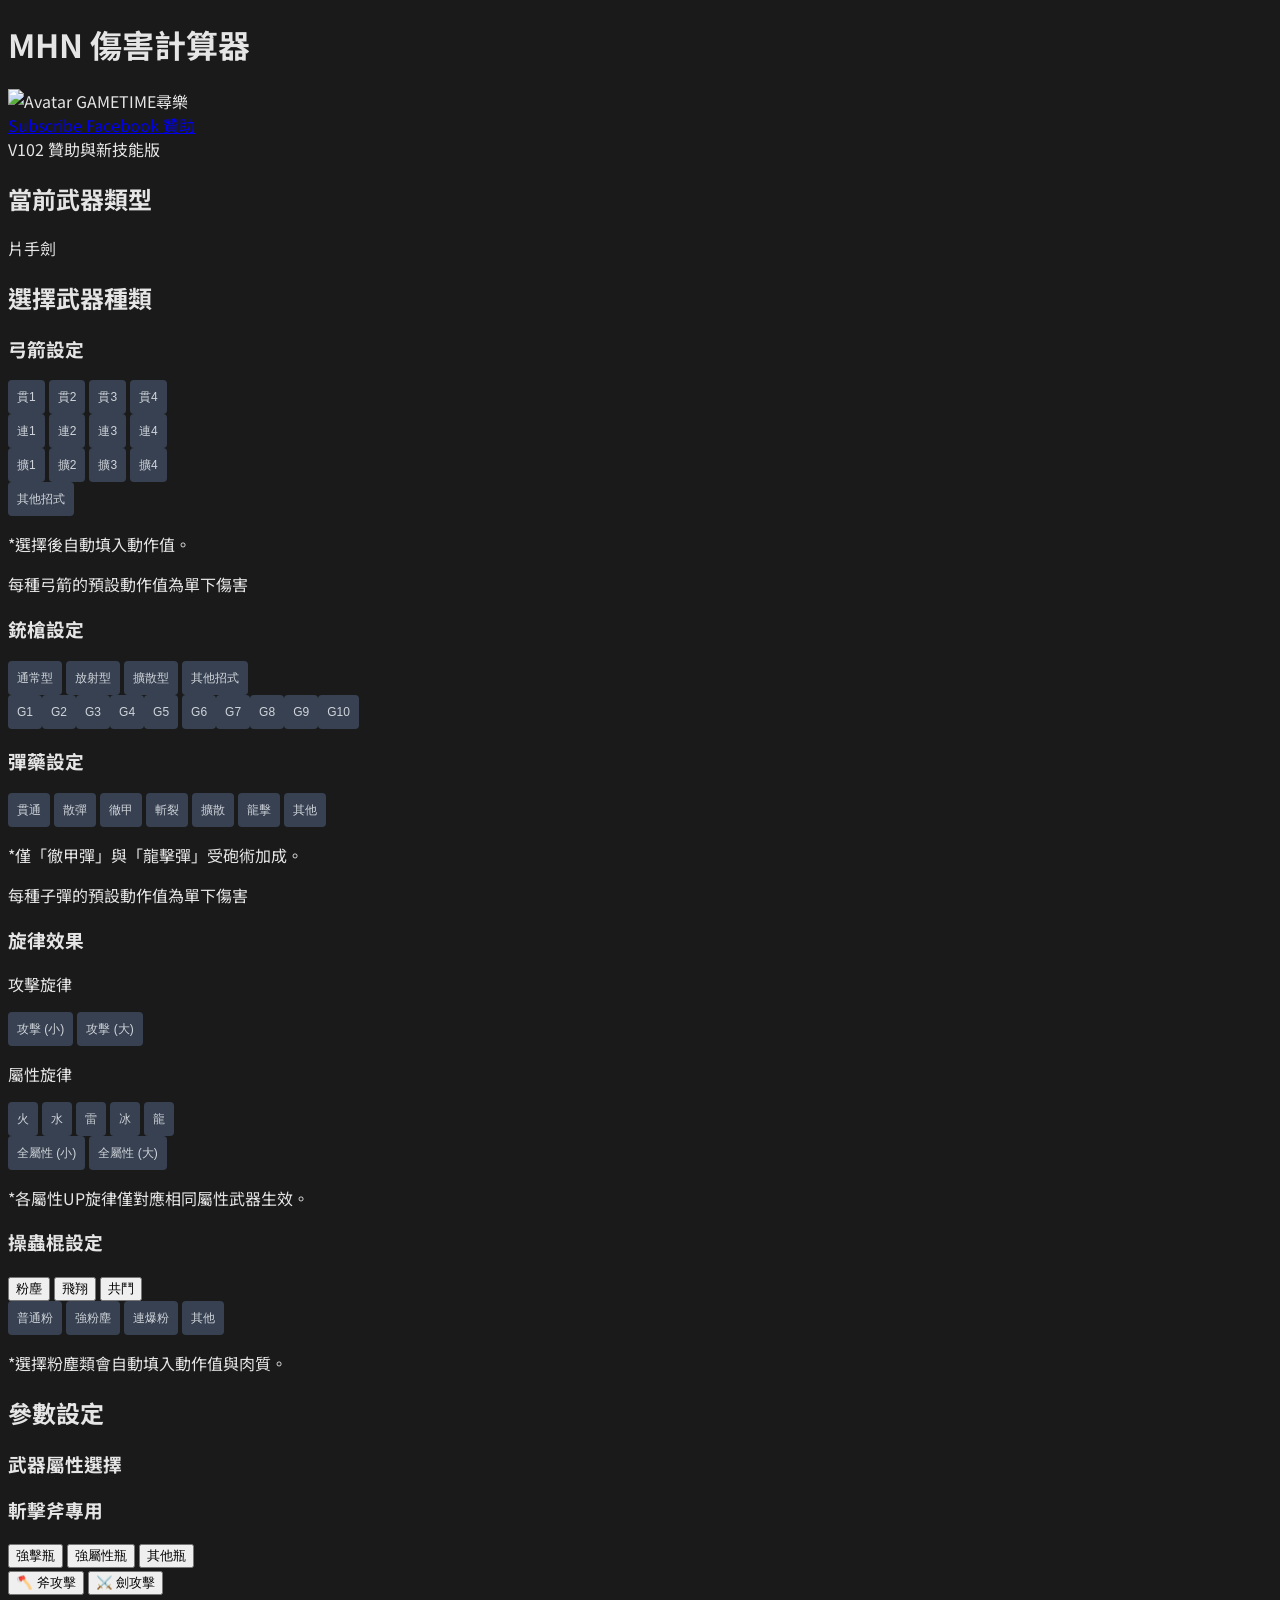
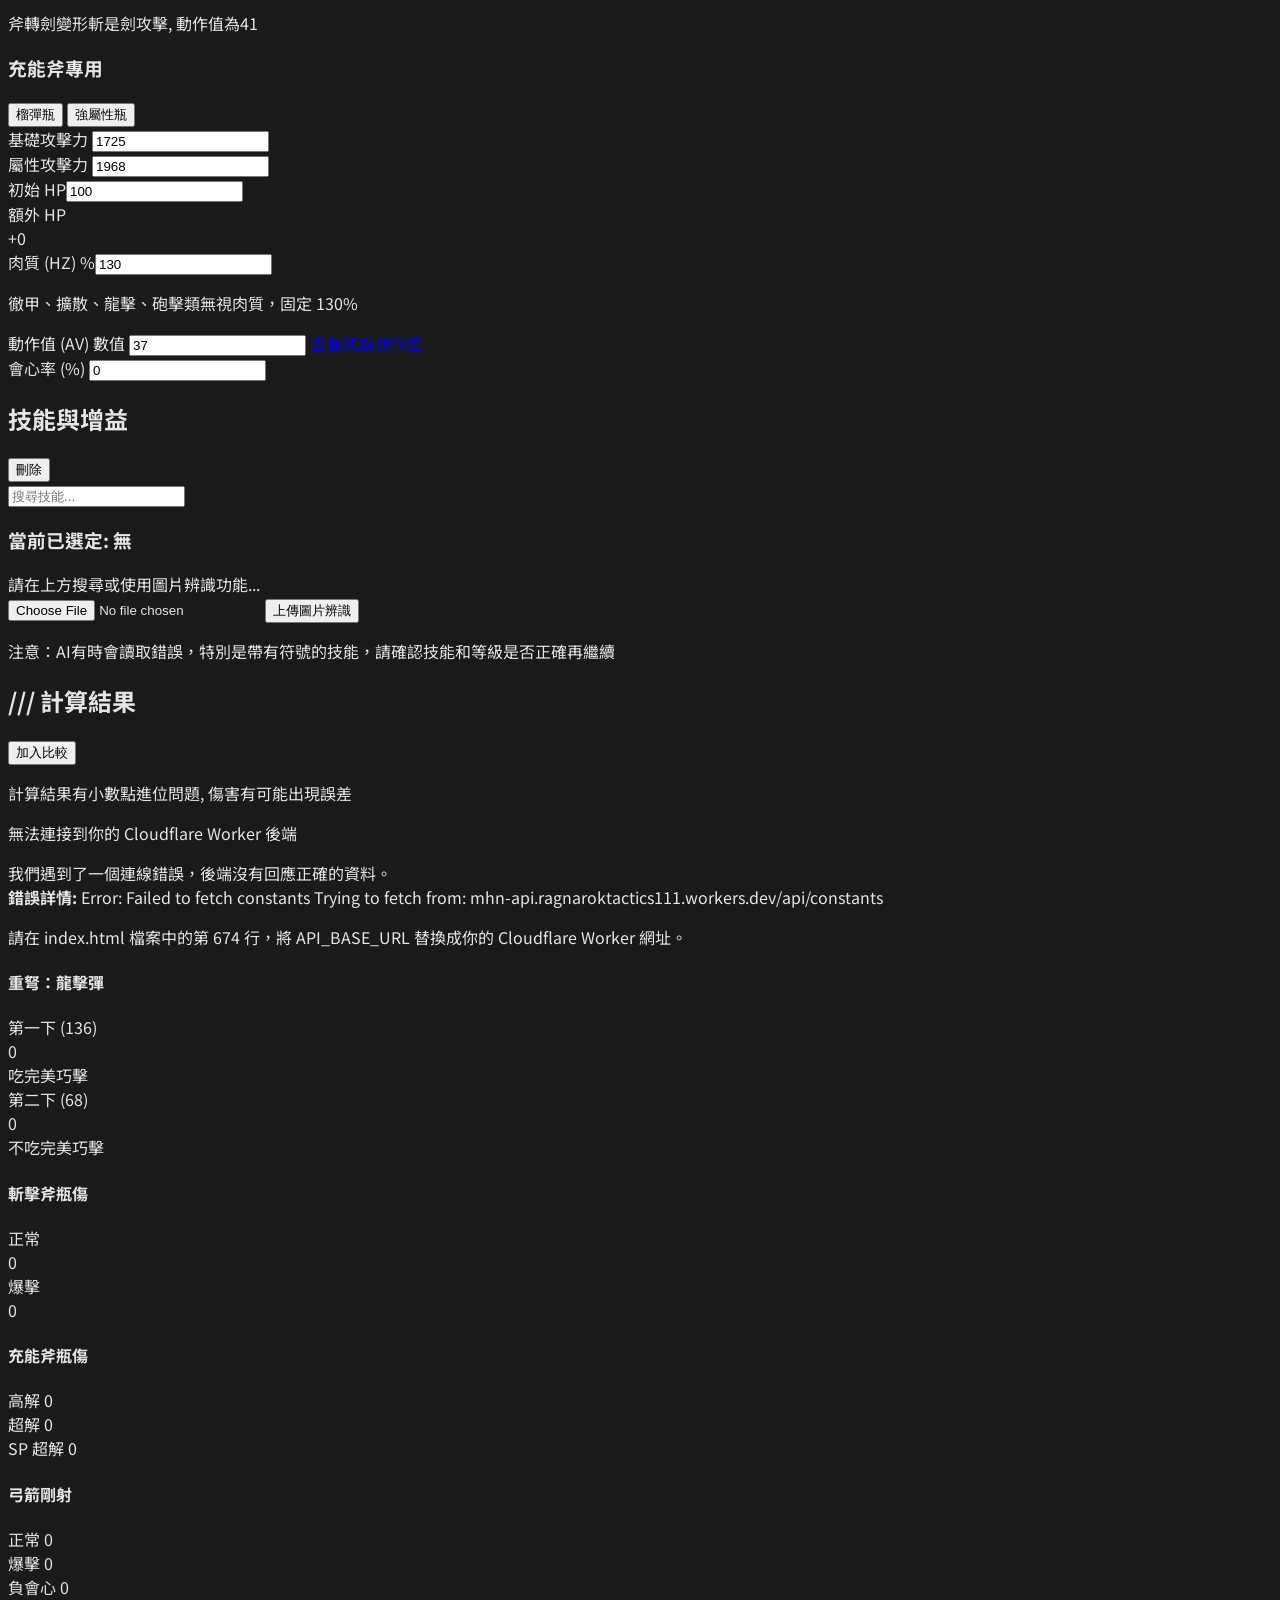
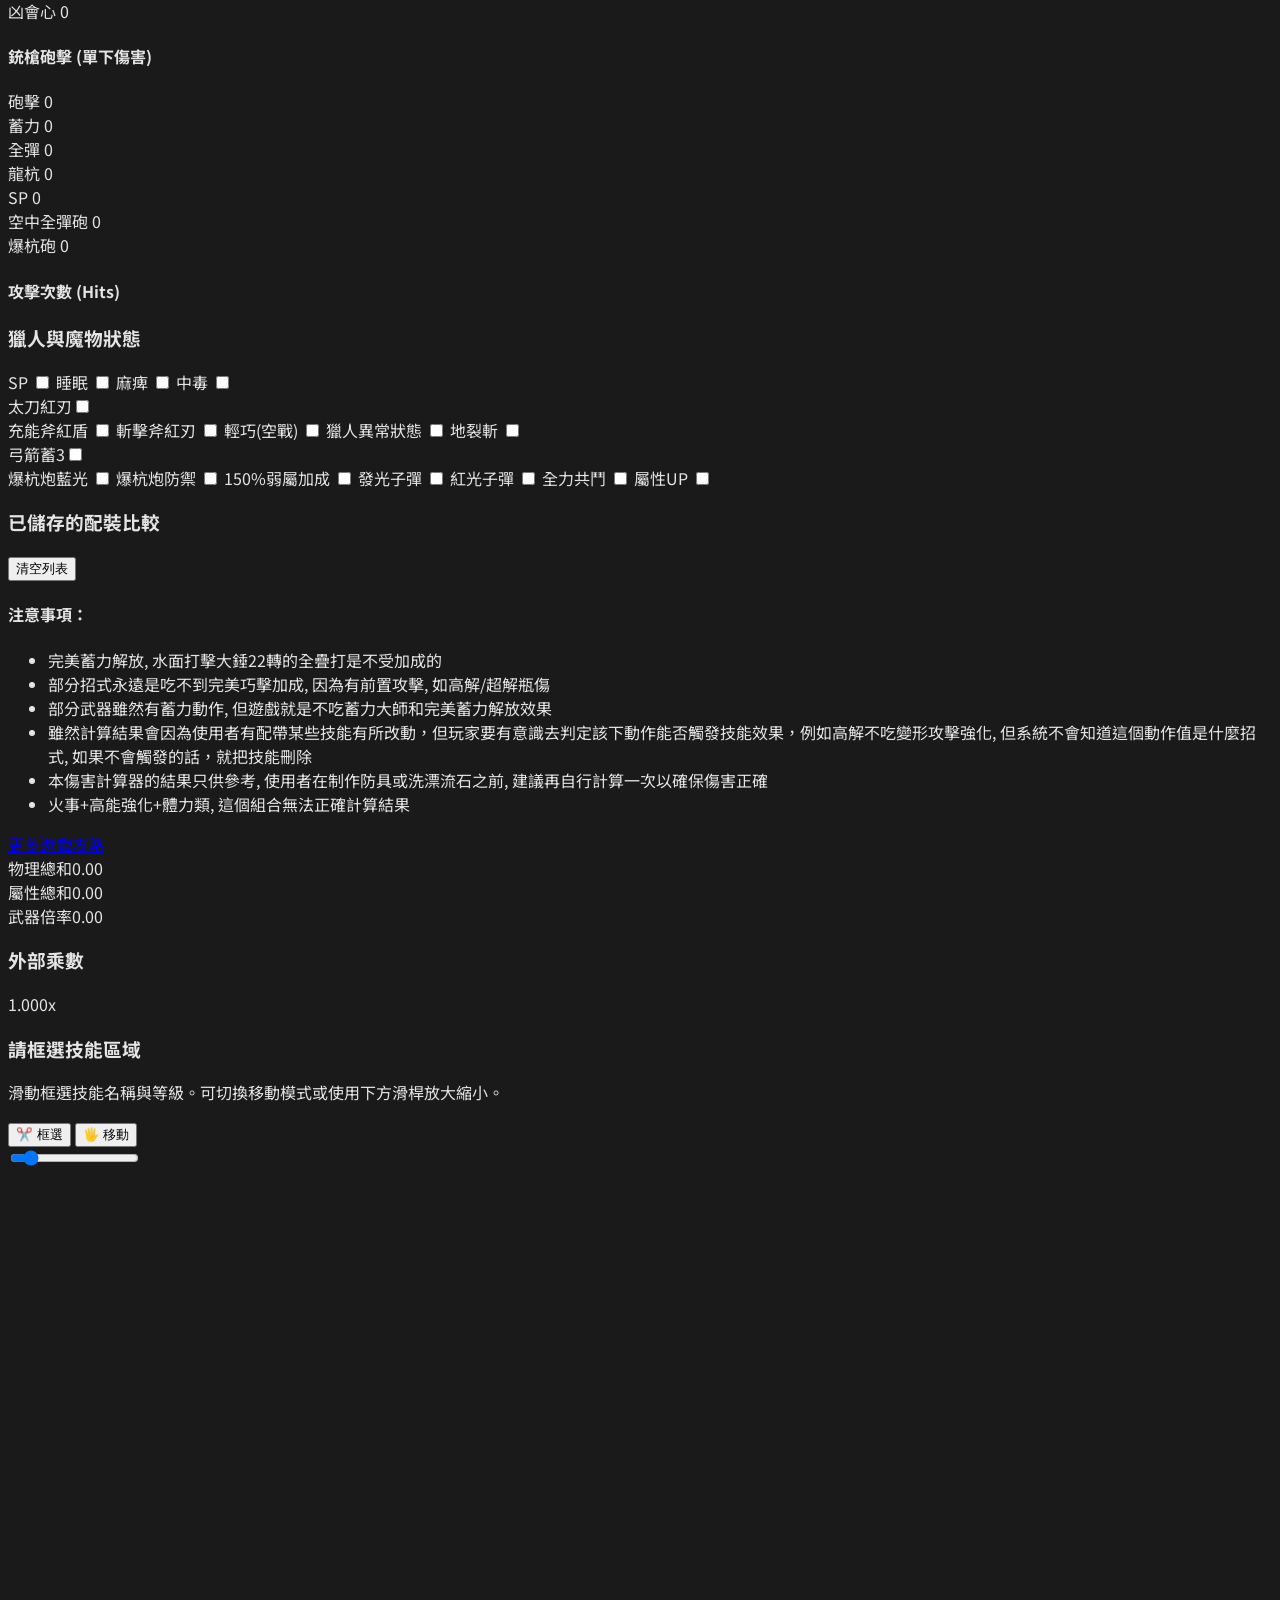
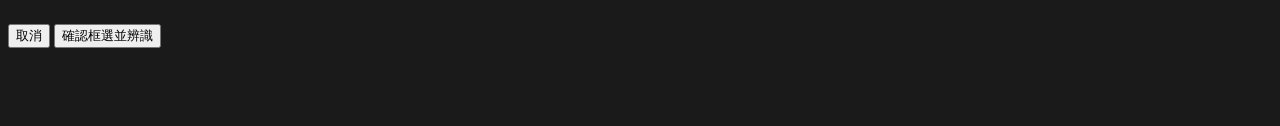
==== index.html @ da15acdf "Add files via upload" ====
<!DOCTYPE html>
<html lang="zh-TW">
<head>
<meta charset="UTF-8">
<meta name="viewport" content="width=device-width, initial-scale=1.0">
<title>MHN 計算器 V101 (OCR特徵強抓版)</title>
<script src="https://unpkg.com/lucide@latest"></script>
<script src="https://cdn.jsdelivr.net/npm/tesseract.js@5/dist/tesseract.min.js"></script>
<script src="https://cdn.tailwindcss.com"></script>
<style>
/* 自定義樣式 */
@import url('https://fonts.googleapis.com/css2?family=Inter:wght@400;600;700;900&display=swap');
@import url('https://fonts.googleapis.com/css2?family=Noto+Sans+TC:wght@400;700;900&display=swap');

html { scroll-behavior: smooth; }
body {
    font-family: 'Noto Sans TC', 'Inter', sans-serif;
    background-color: #1a1a1a;
    color: #e5e5e5;
    padding-bottom: 70px;
}
.skill-level-btn { padding: 0.25rem; width: 2rem; font-size: 0.75rem; line-height: 1rem; font-weight: 600; border-radius: 9999px; transition: all 200ms cubic-bezier(0.4, 0, 0.2, 1); cursor: pointer; background-color: #374151; color: #d1d5db; }
.skill-level-btn:hover { background-color: #ef4444; color: #ffffff; }
.skill-level-btn.active { background-color: #dc2626; color: #ffffff; box-shadow: 0 0 10px rgba(220, 38, 38, 0.6); }
.weapon-btn { position: relative; height: 4rem; width: 100%; border-radius: 0.5rem; display: flex; flex-direction: column; align-items: center; justify-content: center; transition: all 200ms; cursor: pointer; overflow: hidden; user-select: none; border-width: 2px; }
@media (min-width: 640px) { .weapon-btn { height: 5rem; } }
.sub-opt-btn { background-color: #374151; color: #d1d5db; padding: 0.5rem; border-radius: 0.25rem; border-width: 1px; border-color: transparent; font-size: 0.75rem; line-height: 1rem; transition: all 150ms; font-weight: 500; }
.sub-opt-btn:hover { background-color: #4b5563; }
.sub-opt-btn.active { background-color: #0d9488; color: #ffffff; font-weight: 700; border-color: #2dd4bf; box-shadow: 0 0 8px rgba(20, 184, 166, 0.5); }
.gl-btn.active, .gl-grade-btn.active { background-color: #d97706; color: #ffffff; font-weight: 700; border-color: #fbbf24; box-shadow: 0 0 8px rgba(245, 158, 11, 0.5); }
.bg-btn.active { background-color: #4f46e5; color: #ffffff; font-weight: 700; border-color: #818cf8; box-shadow: 0 0 8px rgba(99, 102, 241, 0.5); }
.hh-btn.active { background-color: #db2777; color: #ffffff; font-weight: 700; border-color: #f472b6; box-shadow: 0 0 8px rgba(236, 72, 153, 0.5); }
.tooltip-container { position: relative; display: inline-block; }
.tooltip-text { visibility: hidden; width: 250px; background-color: #333; color: #fff; text-align: center; border-radius: 6px; padding: 8px; position: absolute; z-index: 50; bottom: 125%; left: 50%; margin-left: -125px; opacity: 0; transition: opacity 0.3s; font-size: 0.75rem; box-shadow: 0 4px 6px -1px rgba(0, 0, 0, 0.1); border: 1px solid #4b5563; pointer-events: none; }
.tooltip-container:hover .tooltip-text { visibility: visible; opacity: 1; }
.tooltip-text::after { content: ""; position: absolute; top: 100%; left: 50%; margin-left: -5px; border-width: 5px; border-style: solid; border-color: #333 transparent transparent transparent; }
.custom-scrollbar::-webkit-scrollbar { width: 8px; }
.custom-scrollbar::-webkit-scrollbar-track { background: #374151; border-radius: 4px; }
.custom-scrollbar::-webkit-scrollbar-thumb { background: #6b7280; border-radius: 4px; }
.custom-scrollbar::-webkit-scrollbar-thumb:hover { background: #9ca3af; }
.saved-build-card { position: relative; transition-property: all; transition-timing-function: cubic-bezier(0.4, 0, 0.2, 1); transition-duration: 150ms; display: flex; flex-direction: column; }
</style>
</head>
<body>
<div class="bg-gray-900 p-4 sm:p-6 border-b border-gray-700 flex flex-col gap-4 relative">
    <div class="flex flex-row justify-between items-center gap-2">
        <h1 class="text-lg sm:text-3xl font-black text-white tracking-wider flex items-center shrink">
            <i data-lucide="sword" class="w-6 h-6 sm:w-8 sm:h-8 mr-2 sm:mr-3 text-red-500 shrink-0"></i>
            <span class="text-transparent bg-clip-text bg-gradient-to-r from-red-500 to-yellow-500 truncate">MHN 傷害計算器</span>
        </h1>
    </div>

    <div class="flex flex-col md:flex-row md:items-center gap-3 md:gap-4 ml-1 mb-2">
        <div class="flex items-center gap-3">
            <img src="https://yt3.googleusercontent.com/h9ge3UcU46sXUqwBI3z1D-_VGXTUJmwMa2vBPxLfT5Bov9pnLWsKe6mX8bTvJz-YzhXm0rZwYg=s160-c-k-c0x00ffffff-no-rj" alt="Avatar" class="w-12 h-12 rounded-full border-2 border-gray-500 object-cover shadow-lg shrink-0">
            <span class="text-lg text-gray-200 font-bold tracking-wide">GAMETIME尋樂</span>
        </div>
        <div class="flex items-center gap-3">
            <a href="https://www.youtube.com/@GameTime2019?sub_confirmation=1" target="_blank" class="flex items-center gap-1.5 bg-[#FF0000] hover:bg-red-700 text-white px-3 py-1.5 rounded-full transition-all duration-200 shadow-md group hover:scale-105 active:scale-95 shrink-0">
                <i data-lucide="youtube" class="w-5 h-5 fill-current"></i>
                <span class="text-sm font-bold">Subscribe</span>
            </a>
            <a href="https://www.facebook.com/profile.php?id=61551540704718" target="_blank" class="flex items-center gap-1.5 bg-[#1877F2] hover:bg-blue-700 text-white px-3 py-1.5 rounded-full transition-all duration-200 shadow-md group hover:scale-105 active:scale-95 shrink-0">
                <i data-lucide="facebook" class="w-5 h-5 fill-current"></i>
                <span class="text-sm font-bold">Facebook</span>
            </a>
            <!-- 贊助按鈕 -->
            <a href="https://www.facebook.com/profile.php?id=61551540704718" target="_blank" class="flex items-center gap-1.5 bg-orange-500 hover:bg-orange-600 text-white px-3 py-1.5 rounded-full transition-all duration-200 shadow-md group hover:scale-105 active:scale-95 shrink-0">
                <i data-lucide="heart" class="w-5 h-5 fill-current"></i>
                <span class="text-sm font-bold">贊助</span>
            </a>
        </div>
    </div>
    <div class="absolute bottom-1 right-2 text-[10px] text-gray-600 font-mono">V102 贊助與新技能版</div>
</div>

<div class="p-4 sm:p-8">
    <div class="bg-red-800/20 border-l-4 border-red-500 p-4 sm:p-6 rounded-lg mb-8">
        <h2 class="text-lg sm:text-xl font-bold text-red-300 flex items-center mb-1">
            <i data-lucide="hand-metal" class="w-5 h-5 mr-3 text-red-500"></i> <span>當前武器類型</span>
        </h2>
        <div class="flex items-center">
            <span id="current-weapon-icon" class="text-yellow-400 mr-4"><i data-lucide="crosshair" class="w-8 h-8 sm:w-10 sm:h-10"></i></span>
            <span id="current-weapon-name" class="text-3xl sm:text-4xl font-black text-white tracking-wide">片手劍</span>
        </div>
    </div>

    <div class="mb-10">
        <h2 id="weapon-selection-header" class="text-xl font-bold text-gray-300 mb-4 flex items-center scroll-mt-24">
            <span class="bg-red-600 w-2 h-6 mr-3 rounded-sm"></span> <span>選擇武器種類</span>
        </h2>
        <div id="weapon-selection" class="grid grid-cols-4 sm:grid-cols-7 gap-3 sm:gap-4 p-2"></div>

        <div id="bow-settings-container" class="mt-4 p-4 bg-gray-700/40 rounded-lg border border-teal-900/50 hidden">
            <h3 class="text-sm font-bold text-teal-400 uppercase tracking-wide mb-3 flex items-center"><i data-lucide="target" class="w-4 h-4 mr-2"></i><span>弓箭設定</span></h3>
            <div class="space-y-2">
                <div class="grid grid-cols-4 gap-2">
                    <button data-bow-type="pierce1" class="sub-opt-btn bow-btn">貫1</button>
                    <button data-bow-type="pierce2" class="sub-opt-btn bow-btn">貫2</button>
                    <button data-bow-type="pierce3" class="sub-opt-btn bow-btn">貫3</button>
                    <button data-bow-type="pierce4" class="sub-opt-btn bow-btn">貫4</button>
                </div>
                <div class="grid grid-cols-4 gap-2">
                    <button data-bow-type="rapid1" class="sub-opt-btn bow-btn">連1</button>
                    <button data-bow-type="rapid2" class="sub-opt-btn bow-btn">連2</button>
                    <button data-bow-type="rapid3" class="sub-opt-btn bow-btn">連3</button>
                    <button data-bow-type="rapid4" class="sub-opt-btn bow-btn">連4</button>
                </div>
                <div class="grid grid-cols-4 gap-2">
                    <button data-bow-type="spread1" class="sub-opt-btn bow-btn">擴1</button>
                    <button data-bow-type="spread2" class="sub-opt-btn bow-btn">擴2</button>
                    <button data-bow-type="spread3" class="sub-opt-btn bow-btn">擴3</button>
                    <button data-bow-type="spread4" class="sub-opt-btn bow-btn">擴4</button>
                </div>
                <div class="grid grid-cols-1 gap-2"><button data-bow-type="other" class="sub-opt-btn bow-btn">其他招式</button></div>
            </div>
            <p class="text-[10px] text-gray-400 mt-2">*選擇後自動填入動作值。</p>
            <p class="text-red-400 text-xs mt-2 font-semibold">每種弓箭的預設動作值為單下傷害</p>
        </div>

        <div id="gl-settings-container" class="mt-4 p-4 bg-gray-700/40 rounded-lg border border-amber-900/50 hidden">
            <h3 class="text-sm font-bold text-amber-400 uppercase tracking-wide mb-3 flex items-center"><i data-lucide="bomb" class="w-4 h-4 mr-2"></i><span>銃槍設定</span></h3>
            <div class="space-y-3">
                <div class="grid grid-cols-4 gap-2">
                    <button data-gl-type="normal" class="sub-opt-btn gl-btn">通常型</button>
                    <button data-gl-type="long" class="sub-opt-btn gl-btn">放射型</button>
                    <button data-gl-type="wide" class="sub-opt-btn gl-btn">擴散型</button>
                    <button data-gl-type="other" class="sub-opt-btn gl-btn">其他招式</button>
                </div>
                <div id="gl-grade-selector" class="grid grid-cols-5 gap-2">
                    <button data-gl-grade="1" class="sub-opt-btn gl-grade-btn">G1</button><button data-gl-grade="2" class="sub-opt-btn gl-grade-btn">G2</button><button data-gl-grade="3" class="sub-opt-btn gl-grade-btn">G3</button><button data-gl-grade="4" class="sub-opt-btn gl-grade-btn">G4</button><button data-gl-grade="5" class="sub-opt-btn gl-grade-btn">G5</button>
                    <button data-gl-grade="6" class="sub-opt-btn gl-grade-btn">G6</button><button data-gl-grade="7" class="sub-opt-btn gl-grade-btn">G7</button><button data-gl-grade="8" class="sub-opt-btn gl-grade-btn">G8</button><button data-gl-grade="9" class="sub-opt-btn gl-grade-btn">G9</button><button data-gl-grade="10" class="sub-opt-btn gl-grade-btn">G10</button>
                </div>
            </div>
        </div>

        <div id="bg-settings-container" class="mt-4 p-4 bg-gray-700/40 rounded-lg border border-indigo-900/50 hidden">
            <h3 class="text-sm font-bold text-indigo-400 uppercase tracking-wide mb-3 flex items-center"><i data-lucide="crosshair" class="w-4 h-4 mr-2"></i><span>彈藥設定</span></h3>
            <div class="grid grid-cols-4 sm:grid-cols-7 gap-2">
                <button data-bg-ammo="pierce" class="sub-opt-btn bg-btn">貫通</button>
                <button data-bg-ammo="spread" class="sub-opt-btn bg-btn">散彈</button>
                <button data-bg-ammo="sticky" class="sub-opt-btn bg-btn">徹甲</button>
                <button data-bg-ammo="slicing" class="sub-opt-btn bg-btn">斬裂</button>
                <button data-bg-ammo="cluster" class="sub-opt-btn bg-btn">擴散</button>
                <button data-bg-ammo="wyvern" class="sub-opt-btn bg-btn">龍擊</button>
                <button data-bg-ammo="other" class="sub-opt-btn bg-btn">其他</button>
            </div>
            <p class="text-[10px] text-gray-400 mt-2">*僅「徹甲彈」與「龍擊彈」受砲術加成。</p>
            <p class="text-red-400 text-xs mt-2 font-semibold">每種子彈的預設動作值為單下傷害</p>
        </div>

        <div id="hh-settings-container" class="mt-4 p-4 bg-gray-700/40 rounded-lg border border-pink-900/50 hidden">
            <h3 class="text-sm font-bold text-pink-400 uppercase tracking-wide mb-4 flex items-center">
                <i data-lucide="music" class="w-4 h-4 mr-2"></i> <span>旋律效果</span>
            </h3>
            <div class="space-y-4">
                <div>
                    <p class="text-xs text-pink-200/80 mb-2 font-semibold tracking-wide">攻擊旋律</p>
                    <div class="grid grid-cols-2 gap-2">
                        <button data-hh-buff="atk_s" class="sub-opt-btn hh-btn">攻擊 (小)</button>
                        <button data-hh-buff="atk_l" class="sub-opt-btn hh-btn">攻擊 (大)</button>
                    </div>
                </div>
                <div>
                    <p class="text-xs text-pink-200/80 mb-2 font-semibold tracking-wide">屬性旋律</p>
                    <div class="grid grid-cols-5 gap-2 mb-2">
                        <button data-hh-buff="fire_up" class="sub-opt-btn hh-btn">火</button>
                        <button data-hh-buff="water_up" class="sub-opt-btn hh-btn">水</button>
                        <button data-hh-buff="thunder_up" class="sub-opt-btn hh-btn">雷</button>
                        <button data-hh-buff="ice_up" class="sub-opt-btn hh-btn">冰</button>
                        <button data-hh-buff="dragon_up" class="sub-opt-btn hh-btn">龍</button>
                    </div>
                    <div class="grid grid-cols-2 gap-2">
                        <button data-hh-buff="ele_s" class="sub-opt-btn hh-btn">全屬性 (小)</button>
                        <button data-hh-buff="ele_l" class="sub-opt-btn hh-btn">全屬性 (大)</button>
                    </div>
                </div>
            </div>
            <p class="text-[10px] text-gray-400 mt-4">*各屬性UP旋律僅對應相同屬性武器生效。</p>
        </div>

        <div id="ig-settings-container" class="mt-4 p-4 bg-gray-700/40 rounded-lg border border-emerald-900/50 hidden">
            <h3 class="text-sm font-bold text-emerald-400 uppercase tracking-wide mb-3 flex items-center">
                <i data-lucide="bug" class="w-4 h-4 mr-2"></i> <span>操蟲棍設定</span>
            </h3>
            <div class="space-y-4">
                <div class="flex space-x-2">
                    <button data-ig-type="dust" class="ig-type-btn px-3 py-2 rounded flex-1 border font-medium transition-colors cursor-pointer bg-gray-700 text-gray-300 border-transparent hover:bg-gray-600 ">粉塵</button>
                    <button data-ig-type="aerial" class="ig-type-btn px-3 py-2 rounded flex-1 border font-medium transition-colors cursor-pointer bg-gray-700 text-gray-300 border-transparent hover:bg-gray-600 ">飛翔</button>
                    <button data-ig-type="assist" class="ig-type-btn px-3 py-2 rounded flex-1 border font-medium transition-colors cursor-pointer bg-gray-700 text-gray-300 border-transparent hover:bg-gray-600 ">共鬥</button>
                </div>
                <div class="grid grid-cols-4 sm:grid-cols-4 gap-2">
                    <button data-ig-action="normal_dust" class="sub-opt-btn ig-action-btn">普通粉</button>
                    <button data-ig-action="strong_dust" class="sub-opt-btn ig-action-btn">強粉塵</button>
                    <button data-ig-action="chain_dust" class="sub-opt-btn ig-action-btn">連爆粉</button>
                    <button data-ig-action="other" class="sub-opt-btn ig-action-btn">其他</button>
                </div>
            </div>
            <p class="text-[10px] text-gray-400 mt-2">*選擇粉塵類會自動填入動作值與肉質。</p>
        </div>
    </div>

    <div id="parameters-area" class="mb-10 bg-gray-700/50 p-6 rounded-xl border border-gray-600 scroll-mt-4">
        <h2 class="text-xl font-bold text-gray-300 mb-5 flex items-center"><i data-lucide="settings" class="w-6 h-6 mr-3 text-gray-400"></i><span>參數設定</span></h2>
        
        <div class="mb-6 pb-4 border-b border-gray-600">
            <h3 class="text-sm font-bold text-yellow-400 uppercase tracking-wide mb-3">武器屬性選擇</h3>
            <div id="element-selection" class="grid grid-cols-3 sm:grid-cols-6 gap-3"></div>
        </div>

        <div id="sa-settings-container" class="mb-6 pb-4 border-b border-gray-600 hidden">
            <h3 class="text-sm font-bold text-orange-400 uppercase tracking-wide mb-3">斬擊斧專用</h3>
            <div class="space-y-4">
                <div class="flex space-x-2">
                    <button data-sa-phial="power" class="sa-phial-btn bg-gray-700 text-gray-300 px-3 py-2 rounded hover:bg-gray-600 flex-1 border border-transparent">強擊瓶</button>
                    <button data-sa-phial="element" class="sa-phial-btn bg-gray-700 text-gray-300 px-3 py-2 rounded hover:bg-gray-600 flex-1 border border-transparent">強屬性瓶</button>
                    <button data-sa-phial="other" class="sa-phial-btn bg-gray-700 text-gray-300 px-3 py-2 rounded hover:bg-gray-600 flex-1 border border-transparent">其他瓶</button>
                </div>
                <div id="sa-mode-selector" class="flex space-x-2">
                    <button data-sa-mode="axe" class="sa-mode-btn bg-gray-700 text-gray-300 px-3 py-2 rounded hover:bg-gray-600 flex-1 border border-transparent">🪓 斧攻擊</button>
                    <button data-sa-mode="sword" class="sa-mode-btn bg-gray-700 text-gray-300 px-3 py-2 rounded hover:bg-gray-600 flex-1 border border-transparent">⚔️ 劍攻擊</button>
                </div>
                <p class="text-red-400 text-xs mt-2 font-semibold">斧轉劍變形斬是劍攻擊, 動作值為41</p>
                <p id="sa-buff-desc" class="text-xs text-green-400 mt-2 italic hidden"></p>
            </div>
        </div>

        <div id="cb-settings-container" class="mb-6 pb-4 border-b border-gray-600 hidden">
            <h3 class="text-sm font-bold text-yellow-500 uppercase tracking-wide mb-3">充能斧專用</h3>
            <div class="flex space-x-2">
                <button data-cb-phial="impact" class="cb-phial-btn bg-gray-700 text-gray-300 px-3 py-2 rounded hover:bg-gray-600 flex-1 border border-transparent">榴彈瓶</button>
                <button data-cb-phial="element" class="cb-phial-btn bg-gray-700 text-gray-300 px-3 py-2 rounded hover:bg-gray-600 flex-1 border border-transparent">強屬性瓶</button>
            </div>
        </div>

        <div class="grid grid-cols-1 sm:grid-cols-2 md:grid-cols-4 gap-6 mb-6 pb-4 border-b border-gray-600">
            <div>
                <label class="block text-xs font-bold text-gray-400 mb-1 tooltip-container cursor-help">
                    <span>基礎攻擊力</span>
                    <span class="tooltip-text">包括漂流石的額外攻擊力</span>
                </label>
                <input type="number" id="base-atk" value="1725" class="w-full bg-gray-800 text-white rounded p-2 border border-gray-600 focus:border-yellow-400">
            </div>
            <div>
                <label class="block text-xs font-bold text-gray-400 mb-1 tooltip-container cursor-help">
                    <span>屬性攻擊力</span>
                    <span class="tooltip-text">異常武器填0</span>
                </label>
                <input type="number" id="element-atk" value="1968" class="w-full bg-gray-800 text-white rounded p-2 border border-gray-600 focus:border-yellow-400">
            </div>
            <div><label class="block text-xs font-bold text-gray-400 uppercase mb-1">初始 HP</label><input type="number" id="hp-input" value="100" class="w-full bg-gray-800 text-white rounded p-2 border border-gray-600 focus:border-yellow-400"></div>
            <div><label class="block text-xs font-bold text-gray-400 uppercase mb-1">額外 HP</label>
                <div id="extra-hp-display" class="text-green-400 font-mono font-bold text-lg p-2 h-10 flex items-center">+0</div>
            </div>
        </div>

        <div class="grid grid-cols-1 md:grid-cols-3 gap-6">
            <div><label class="block text-xs font-bold text-gray-400 uppercase tracking-wide mb-1 tooltip-container cursor-help"><span>肉質 (HZ) %</span><span class="tooltip-text">輸入肉質百分比 (例如 130)</span></label><input type="number" id="hitzone" value="130" class="w-full bg-gray-800 text-white rounded p-2 border border-gray-600 focus:border-yellow-400">
                <p class="text-red-400 text-xs mt-2 font-semibold">徹甲、擴散、龍擊、砲擊類無視肉質，固定 130%</p>
            </div>
            
            <div>
                <label class="block text-xs font-bold text-gray-400 uppercase tracking-wide mb-1 tooltip-container cursor-help">
                    <span>動作值 (AV) 數值</span>
                    <span class="tooltip-text">請輸入動作值的純粹數值</span>
                </label>
                <input type="number" id="action-value" value="37" class="w-full bg-gray-800 text-white rounded p-2 border border-gray-600 focus:border-yellow-400">
                <a href="https://mhn.quest" target="_blank" class="mt-2 w-full flex items-center justify-center bg-blue-900/20 hover:bg-blue-900/40 text-blue-300 border border-blue-800/50 hover:border-blue-500/50 text-xs py-1.5 rounded transition-all duration-200 group">
                    <i data-lucide="external-link" class="w-3 h-3 mr-1.5 group-hover:scale-110 transition-transform"></i>
                    <span>查看武器動作值</span>
                </a>
            </div>

            <div>
                <label class="block text-xs font-bold text-gray-400 uppercase tracking-wide mb-1 tooltip-container cursor-help">
                    <span>會心率 (%)</span>
                    <span class="tooltip-text">影響攻擊強化會心</span>
                </label>
                <input type="number" id="weapon-crit-rate" value="0" class="w-full bg-gray-800 text-white rounded p-2 border border-gray-600 focus:border-yellow-400">
            </div>
        </div>
    </div>

    <div class="mb-10" id="skills-container">
        <div class="flex flex-col gap-4 mb-4">
            <div class="flex justify-between items-center scroll-mt-24" id="skills-selection-header">
                <h2 class="text-xl font-bold text-gray-300 flex items-center">
                    <i data-lucide="zap" class="w-5 h-5 mr-2 text-yellow-500"></i> <span>技能與增益</span>
                </h2>
                <button id="btn-clear-skills" class="bg-red-600/80 hover:bg-red-500 text-white px-3 py-1.5 rounded-lg flex items-center justify-center text-sm font-bold shadow-md transition-colors tooltip-container">
                    <i data-lucide="trash-2" class="w-4 h-4 mr-1.5"></i>刪除
                    <span class="tooltip-text" style="bottom:120%; margin-left:-50px; width:100px;">清空所有技能</span>
                </button>
            </div>
            
            <div class="flex flex-wrap items-center gap-2 bg-gray-700/30 p-3 rounded-lg">
                <div class="flex-grow relative min-w-[150px]">
                    <input type="text" id="skill-search" placeholder="搜尋技能..." class="bg-gray-700 text-white text-sm rounded px-3 py-2 pl-8 border border-gray-600 focus:border-yellow-500 w-full outline-none">
                    <i data-lucide="search" class="w-4 h-4 text-gray-400 absolute left-2 top-2.5"></i>
                </div>
            </div>
        </div>

        <div id="skills-collapsible-content" class="transition-all duration-300 overflow-hidden max-h-0 opacity-0 mb-0">
            <div id="skills-list" class="grid grid-cols-1 sm:grid-cols-2 lg:grid-cols-3 xl:grid-cols-4 gap-4 max-h-[600px] overflow-y-auto pr-2 custom-scrollbar bg-gray-800/80 p-4 rounded-lg border border-gray-600 shadow-xl"></div>
        </div>

        <div class="bg-gray-700/50 p-4 rounded-lg mb-6 border border-gray-600 mt-4">
            <h3 id="applied-skills-header" class="text-sm font-bold text-yellow-500 mb-2"><span>當前已選定: 無</span></h3>
            <div id="applied-skills-list" class="flex flex-wrap gap-2 text-xs text-gray-400">請在上方搜尋或使用圖片辨識功能...</div>
        </div>
        
        <div class="flex flex-col gap-3 mb-4">
            <div class="flex gap-2 w-full">
                <input type="file" id="gallery-input" accept="image/*" class="hidden">
                <button id="btn-gallery" class="bg-purple-600 hover:bg-purple-500 text-white px-4 py-3 rounded-lg flex items-center justify-center text-base w-full font-bold shadow-md transition-colors">
                    <i data-lucide="image" class="w-5 h-5 mr-2"></i>上傳圖片辨識
                </button>
            </div>
            
        
            <div class="p-3 bg-red-900/40 border border-red-500/60 rounded-lg flex items-start gap-2 shadow-sm">
                <i data-lucide="triangle-alert" class="w-5 h-5 text-red-400 shrink-0 mt-0.5 animate-pulse"></i>
                <p class="text-xs sm:text-sm text-red-200 font-medium leading-relaxed">
                    <span class="font-bold text-red-400">注意：AI有時會讀取錯誤，特別是帶有符號的技能，請確認技能和等級是否正確再繼續
                </p>
            </div>
        </div>
    </div>
    
    <div class="bg-gray-900 p-6 rounded-xl shadow-inner border-2 border-gray-700 relative overflow-hidden mb-10">
        
        <div class="flex flex-row items-center justify-between border-b border-gray-700 pb-4 mb-6 gap-2">
            <h2 class="text-lg sm:text-2xl font-black text-white flex items-center shrink-0">
                <span class="text-red-500 mr-2 sm:mr-3">///</span> <span>計算結果</span>
            </h2>
            <button id="add-to-list-btn" class="flex items-center justify-center gap-1 sm:gap-2 bg-blue-600 hover:bg-blue-500 text-white px-2 py-1 sm:px-3 sm:py-1.5 rounded-lg text-xs sm:text-sm font-bold shadow-lg transition-all border border-blue-400/50 shrink-0">
                <i data-lucide="plus-circle" class="w-3 h-3 sm:w-4 sm:h-4"></i>
                <span>加入比較</span>
            </button>
        </div>

        <p class="text-red-400 text-xs font-semibold text-right mb-4">
            計算結果有小數點進位問題, 傷害有可能出現誤差
        </p>

        <div id="calculation-result-area" class="grid grid-cols-1 md:grid-cols-1 gap-4 scroll-mt-24">
            <div class="flex flex-col gap-4">
                <div class="bg-gray-800 p-4 rounded-lg border-l-4 border-gray-500 shadow-sm relative group">
                    <div class="flex items-center justify-between">
                        <span class="text-gray-400 font-bold text-base sm:text-lg">非爆擊</span>
                        <span id="non-crit-damage-display" class="text-4xl sm:text-5xl font-black text-white tracking-tight">0</span>
                    </div>
                </div>
                
                <div class="bg-red-900/20 p-4 rounded-lg border-l-4 border-red-500 shadow-sm relative group">
                    <div class="flex items-center justify-between">
                        <span class="text-red-400 font-bold text-lg sm:text-xl">爆擊</span>
                        <span id="crit-damage-display" class="text-5xl sm:text-6xl font-black text-yellow-400 tracking-tight drop-shadow-sm">0</span>
                    </div>
                </div>
                
                <div class="grid grid-cols-2 gap-3">
                    <div class="bg-indigo-900/20 p-2 rounded-lg text-right border border-indigo-900/30">
                        <div class="text-indigo-400 text-xs font-bold">負會心</div>
                        <div class="flex items-baseline justify-end gap-2">
                             <div id="purple-damage-display" class="text-xl font-bold text-indigo-200">0</div>
                        </div>
                    </div>
                    <div class="bg-orange-900/20 p-2 rounded-lg text-right border border-orange-900/30">
                        <div class="text-orange-400 text-xs font-bold">凶會心</div>
                         <div class="flex items-baseline justify-end gap-2">
                            <div id="furious-damage-display" class="text-xl font-bold text-orange-200">0</div>
                        </div>
                    </div>
                </div>
            </div>
        </div>

        <div class="mt-6 pt-4 border-t border-gray-700 grid grid-cols-1 md:grid-cols-2 gap-4">
            <div id="hbg-wyvern-damage-container" class="hidden col-span-1 md:col-span-2 bg-purple-900/10 rounded-lg p-3 border border-purple-800/30">
                <h4 class="text-sm font-bold text-purple-400 mb-2 border-b border-purple-800/50 pb-1">重弩：龍擊彈</h4>
                <div class="grid grid-cols-2 gap-4 text-center">
                    <div>
                        <span class="text-xs text-purple-300 block mb-1">第一下 (136)</span>
                        <div class="flex items-center justify-center gap-2">
                            <span id="wyvern-hit1" class="text-2xl font-black text-white">0</span>
                        </div>
                        <span class="text-[10px] text-gray-500 block mt-1">吃完美巧擊</span>
                    </div>
                    <div>
                        <span class="text-xs text-purple-300 block mb-1">第二下 (68)</span>
                        <div class="flex items-center justify-center gap-2">
                            <span id="wyvern-hit2" class="text-2xl font-black text-white">0</span>
                        </div>
                        <span class="text-[10px] text-gray-500 block mt-1">不吃完美巧擊</span>
                    </div>
                </div>
            </div>
            
            <div id="sa-phial-damage-container" class="hidden col-span-1 bg-orange-900/10 rounded-lg p-3 border border-orange-800/30">
                <h4 class="text-sm font-bold text-orange-400 mb-2 border-b border-orange-800/50 pb-1">斬擊斧瓶傷</h4>
                <div class="flex justify-between items-center px-2">
                    <div class="text-center">
                        <span class="text-xs text-gray-400 block mb-1">正常</span>
                        <div class="flex items-center justify-center gap-1">
                            <span id="sa-phial-normal" class="text-xl font-bold text-white">0</span>
                        </div>
                    </div>
                    <div class="text-center">
                        <span class="text-xs text-red-300 block mb-1">爆擊</span>
                        <div class="flex items-center justify-center gap-1">
                            <span id="sa-phial-crit" class="text-xl font-bold text-yellow-400">0</span>
                        </div>
                    </div>
                </div>
            </div>

            <div id="cb-phial-damage-container" class="hidden col-span-1 md:col-span-2 bg-yellow-900/10 rounded-lg p-3 border border-yellow-800/30">
                <h4 class="text-sm font-bold text-yellow-400 mb-2 border-b border-yellow-800/50 pb-1">充能斧瓶傷</h4>
                <div class="grid grid-cols-3 gap-2 px-2">
                    <div class="text-center bg-gray-800/30 rounded p-1">
                        <span class="text-xs text-yellow-200 block mb-1">高解</span>
                        <span id="cb-phial-aed" class="text-xl font-black text-white">0</span>
                    </div>
                    <div class="text-center bg-gray-800/30 rounded p-1">
                        <span class="text-xs text-red-200 block mb-1">超解</span>
                        <span id="cb-phial-saed" class="text-xl font-black text-white">0</span>
                    </div>
                    <div class="text-center bg-red-900/20 border border-red-800/30 rounded p-1">
                        <span class="text-xs text-red-400 block mb-1">SP <span>超解</span> <span id="cb-sp-saed-label-suffix"></span></span>
                        <span id="cb-phial-sp-saed" class="text-xl font-black text-white">0</span>
                    </div>
                </div>
            </div>

            <div id="bow-powershot-damage-container" class="hidden col-span-1 md:col-span-2 bg-teal-900/10 rounded-lg p-3 border border-teal-800/30">
                <h4 class="text-sm font-bold text-teal-400 mb-2 border-b border-teal-800/50 pb-1">弓箭剛射</h4>
                <div class="grid grid-cols-2 sm:grid-cols-4 gap-2 text-center">
                    <div>
                        <span class="text-xs text-teal-200 block mb-1">正常</span>
                        <span id="bow-powershot-normal" class="text-xl font-black text-white">0</span>
                    </div>
                    <div>
                        <span class="text-xs text-red-300 block mb-1">爆擊</span>
                        <span id="bow-powershot-crit" class="text-xl font-black text-yellow-400">0</span>
                    </div>
                    <div>
                        <span class="text-xs text-indigo-400 block mb-1">負會心</span>
                        <span id="bow-powershot-neg" class="text-lg font-bold text-indigo-200">0</span>
                    </div>
                    <div>
                        <span class="text-xs text-orange-400 block mb-1">凶會心</span>
                        <span id="bow-powershot-furious" class="text-lg font-bold text-orange-200">0</span>
                    </div>
                </div>
            </div>

            <div id="gl-shelling-damage-container" class="hidden col-span-1 md:col-span-2 bg-amber-900/10 rounded-lg p-3 border border-amber-800/30">
                <h4 class="text-sm font-bold text-amber-400 mb-2 border-b border-amber-800/50 pb-1">銃槍砲擊 (單下傷害)</h4>
                <div class="grid grid-cols-3 sm:grid-cols-5 gap-2 text-center">
                    <div class="bg-gray-800/50 rounded p-1">
                        <span class="text-[10px] text-amber-200 block">砲擊</span>
                        <span id="gl-shell-normal" class="text-lg font-bold text-white">0</span>
                    </div>
                    <div class="bg-gray-800/50 rounded p-1">
                        <span class="text-[10px] text-amber-200 block">蓄力</span>
                        <span id="gl-shell-charged" class="text-lg font-bold text-white">0</span>
                    </div>
                    <div class="bg-gray-800/50 rounded p-1">
                        <span class="text-[10px] text-amber-200 block">全彈</span>
                        <span id="gl-shell-fullburst" class="text-lg font-bold text-white">0</span>
                    </div>
                    <div class="bg-gray-800/50 rounded p-1">
                        <span class="text-[10px] text-amber-200 block">龍杭</span>
                        <span id="gl-shell-stake" class="text-lg font-bold text-white">0</span>
                    </div>
                    <div class="bg-red-900/20 rounded p-1 col-span-3 sm:col-span-1 border border-red-800/30">
                        <span class="text-[10px] text-red-300 block">SP <span id="gl-sp-label-suffix"></span></span>
                        <span id="gl-shell-sp" class="text-lg font-black text-white">0</span>
                    </div>
                    <div class="col-span-full grid grid-cols-2 gap-2">
                        <div class="bg-cyan-900/20 rounded p-1 border border-cyan-700/50">
                            <span class="text-[10px] text-cyan-400 block">空中全彈砲</span>
                            <span id="gl-aerial-fullburst" class="text-lg font-black text-white">0</span>
                        </div>
                        <div class="bg-purple-900/30 rounded p-1 border border-purple-800/50">
                            <span class="text-[10px] text-purple-300 block">爆杭砲</span>
                            <span id="gl-wyrmstake" class="text-lg font-black text-white">0</span>
                        </div>
                    </div>
                </div>
            </div>
        </div>

        <div id="hit-count-display" class="hidden mt-4 p-3 bg-cyan-900/20 border border-cyan-700/50 rounded-lg">
            <h4 id="hit-count-title" class="text-xs font-bold text-cyan-400 mb-1">攻擊次數 (Hits)</h4>
            <div id="hit-count-content" class="text-white font-mono text-sm"></div>
        </div>
    </div>
    
    <div class="mt-6 pt-6 border-t border-gray-700">
        <h3 id="status-header" class="text-xl font-bold text-gray-300 mb-5 flex items-center scroll-mt-24"><i data-lucide="activity" class="w-6 h-6 mr-3 text-yellow-500"></i><span>獵人與魔物狀態</span></h3>
        <div class="grid grid-cols-2 md:grid-cols-4 gap-x-4 gap-y-3">
            <div class="tooltip-container cursor-help flex items-center gap-2">
                <label for="sp-attack-state" class="text-sm text-gray-300">SP</label>
                <input type="checkbox" id="sp-attack-state" class="h-4 w-4">
                <span class="tooltip-text">開啟後計算SP傷害, 非SP招式, 如傷害有所增加請無視</span>
            </div>
            <div class="tooltip-container cursor-help flex items-center gap-2">
                <label for="sleep-state" class="text-sm text-gray-300">睡眠</label>
                <input type="checkbox" id="sleep-state" class="h-4 w-4">
                <span class="tooltip-text">開啟後獲得睡眠200%傷害加成, 配覺醒一擊打開"睡眠"後才會生效</span>
            </div>
            <div class="tooltip-container cursor-help flex items-center gap-2">
                <label for="paralyzed-state" class="text-sm text-gray-300">麻痺</label>
                <input type="checkbox" id="paralyzed-state" class="h-4 w-4">
                <span class="tooltip-text">開啟後獲得麻痺10%傷害加成, 配追擊麻打開"麻痺"後才會生效</span>
            </div>
            <div class="tooltip-container cursor-help flex items-center gap-2">
                <label for="poison-status" class="text-sm text-gray-300">中毒</label>
                <input type="checkbox" id="poison-status" class="h-4 w-4">
                <span class="tooltip-text">開啟後配追擊毒打開"中毒"後才會生效</span>
            </div>
            <div id="ls-red-gauge-wrapper" class="flex items-center gap-2"><label for="ls-red-gauge" class="text-sm text-gray-300">太刀紅刃</label><input type="checkbox" id="ls-red-gauge" class="h-4 w-4"></div>
            <div id="cb-red-shield-wrapper" class="tooltip-container cursor-help flex items-center gap-2">
                <label for="cb-red-shield" class="text-sm text-gray-300">充能斧紅盾</label>
                <input type="checkbox" id="cb-red-shield" class="h-4 w-4">
                <span class="tooltip-text">只有斧攻擊有效</span>
            </div>
            <div id="sa-red-blade-wrapper" class="tooltip-container cursor-help flex items-center gap-2">
                <label for="sa-red-blade" class="text-sm text-gray-300">斬擊斧紅刃</label>
                <input type="checkbox" id="sa-red-blade" class="h-4 w-4">
                <span class="tooltip-text">此倍率只為配了3級變形攻擊強化而設, 其他等級有較大誤差, 只限首3下橫掃變形斬有效</span>
            </div>
            <div class="tooltip-container cursor-help flex items-center gap-2">
                <label for="aerial-status" class="text-sm text-gray-300">輕巧(空戰)</label>
                <input type="checkbox" id="aerial-status" class="h-4 w-4">
                <span class="tooltip-text">開啟後計算輕巧傷害, 如非空中招式, 傷害有所增加請無視</span>
            </div>

            <div class="tooltip-container cursor-help flex items-center gap-2">
                <label for="hunter-abnormal-status" class="text-sm text-gray-300">獵人異常狀態</label>
                <input type="checkbox" id="hunter-abnormal-status" class="h-4 w-4">
                <span class="tooltip-text">模擬獵人自身陷入異常狀態(中毒,麻痺等)，以啟用「死裡逃生」和「劫血」等技能。</span>
            </div>
            <div id="ground-splitter-wrapper" class="tooltip-container cursor-help flex items-center gap-2">
                <label for="ground-splitter" class="text-sm text-gray-300">地裂斬</label>
                <input type="checkbox" id="ground-splitter" class="h-4 w-4">
                <span class="tooltip-text">砲擊傷害+15%</span>
            </div>
            <div id="bow-charge3-wrapper" class="flex items-center gap-2"><label for="bow-charge3" class="text-sm text-gray-300">弓箭蓄3</label><input type="checkbox" id="bow-charge3" class="h-4 w-4"></div>
            <div id="gl-blue-light-wrapper" class="tooltip-container cursor-help flex items-center gap-2">
                <label for="gl-blue-light" class="text-sm text-gray-300">爆杭炮藍光</label>
                <input type="checkbox" id="gl-blue-light" class="h-4 w-4">
                <span class="tooltip-text">增加強化狀態，非砲擊傷害+20%</span>
            </div>
            <div id="gl-guard-buff-wrapper" class="tooltip-container cursor-help flex items-center gap-2">
                <label for="gl-guard-buff" class="text-sm text-gray-300">爆杭炮防禦</label>
                <input type="checkbox" id="gl-guard-buff" class="h-4 w-4">
                <span class="tooltip-text">防禦成功後，下一次爆杭砲傷害+50%</span>
            </div>
            <div class="tooltip-container cursor-help flex items-center gap-2">
                <label for="ele-weakness-bonus" class="text-sm text-gray-300">150%弱屬加成</label>
                <input type="checkbox" id="ele-weakness-bonus" class="h-4 w-4">
                <span class="tooltip-text">開啟後獲得1.5倍屬性攻擊力加成</span>
            </div>

            <div id="hbg-glowing-ammo-wrapper" class="tooltip-container cursor-help flex items-center gap-2 hidden">
                <label for="hbg-glowing-ammo" class="text-sm text-gray-300">發光子彈</label>
                <input type="checkbox" id="hbg-glowing-ammo" class="h-4 w-4">
                <span class="tooltip-text">J迴或使用風格動作時觸發 (1.1x)</span>
            </div>
            <div id="hbg-red-glowing-ammo-wrapper" class="tooltip-container cursor-help flex items-center gap-2 hidden">
                <label for="hbg-red-glowing-ammo" class="text-sm text-gray-300">紅光子彈</label>
                <input type="checkbox" id="hbg-red-glowing-ammo" class="h-4 w-4">
                <span class="tooltip-text">紅熱狀態 (1.35x), 與發光子彈互斥</span>
            </div>
            
            <!-- 新增操蟲棍專用選項 -->
            <div id="ig-full-assist-wrapper" class="tooltip-container cursor-help flex items-center gap-2 hidden">
                <label for="ig-full-assist" class="text-sm text-emerald-400 font-bold">全力共鬥</label>
                <input type="checkbox" id="ig-full-assist" class="h-4 w-4 accent-emerald-500">
                <span class="tooltip-text">獵蟲傷害變成2.2倍</span>
            </div>
            <div id="ig-ele-up-wrapper" class="tooltip-container cursor-help flex items-center gap-2 hidden">
                <label for="ig-ele-up" class="text-sm text-emerald-400 font-bold">屬性UP</label>
                <input type="checkbox" id="ig-ele-up" class="h-4 w-4 accent-emerald-500">
                <span class="tooltip-text">獵蟲屬性攻擊力提升20%</span>
            </div>
        </div>

        <div id="baseline-section" class="bg-gray-700/50 p-4 rounded-lg mb-6 border border-gray-600 mt-8">
            <div class="flex justify-between items-center mb-2">
                <h3 class="text-sm font-bold text-yellow-500 flex items-center">
                    <span>已儲存的配裝比較</span>
                </h3>
                <button id="clear-all-builds-btn" class="flex items-center gap-1.5 bg-red-900/50 hover:bg-red-700 text-red-200 px-3 py-1.5 rounded-lg text-xs font-bold border border-red-800/50 transition-all">
                    <i data-lucide="trash-2" class="w-3.5 h-3.5"></i>
                    <span>清空列表</span>
                </button>
            </div>
            <div id="saved-builds-list" class="grid grid-cols-1 lg:grid-cols-3 gap-4"></div>
        </div>
        
        <div class="mt-4 p-4 bg-yellow-900/30 border border-yellow-700/50 rounded-lg">
            <h4 class="text-yellow-400 font-bold text-sm mb-2 flex items-center"><i data-lucide="circle-alert" class="w-4 h-4 mr-2"></i><span>注意事項：</span></h4>
            <ul class="text-xs text-gray-300 list-disc list-inside space-y-1">
                <li>完美蓄力解放, 水面打擊大錘22轉的全疊打是不受加成的</li>
                <li>部分招式永遠是吃不到完美巧擊加成, 因為有前置攻擊, 如高解/超解瓶傷</li>
                <li>部分武器雖然有蓄力動作, 但遊戲就是不吃蓄力大師和完美蓄力解放效果</li>
                <li class="text-yellow-200">雖然計算結果會因為使用者有配帶某些技能有所改動，但玩家要有意識去判定該下動作能否觸發技能效果，例如高解不吃變形攻擊強化, 但系統不會知道這個動作值是什麼招式, 如果不會觸發的話，就把技能刪除</li>
                <li>本傷害計算器的結果只供參考, 使用者在制作防具或洗漂流石之前, 建議再自行計算一次以確保傷害正確</li>
                <li class="text-red-400 font-bold">火事+高能強化+體力類, 這個組合無法正確計算結果</li>
            </ul>
        </div>

        <a href="https://youtube.com/playlist?list=PLHcR9ys2uf7R8YK1W3ZAPUCm4TM3KYg2O&si=97IfsJhEWhEaR2pZ" target="_blank" class="mt-6 w-full flex items-center justify-center bg-[#FF0000] hover:bg-red-700 text-white text-lg font-bold py-4 rounded-xl shadow-lg transition-all duration-200 group border border-red-600">
            <i data-lucide="youtube" class="w-6 h-6 mr-3 fill-current"></i>
            <span>更多遊戲攻略</span>
            <i data-lucide="arrow-right" class="w-5 h-5 ml-2 group-hover:translate-x-1 transition-transform"></i>
        </a>

        <div class="flex flex-col gap-4 mt-6">
            <div class="bg-gray-800 p-4 rounded-lg border border-gray-600 flex flex-col justify-between h-full">
                <div class="space-y-2">
                    <div class="flex justify-between text-sm items-center"><span class="text-gray-400 font-medium">物理總和</span><span class="font-mono font-bold text-xl text-gray-200" id="physical-part-display">0.00</span></div>
                    <div class="flex justify-between text-sm items-center"><span class="text-gray-400 font-medium">屬性總和</span><span class="font-mono font-bold text-xl text-gray-200" id="elemental-part-display">0.00</span></div>
                </div>
                <div class="border-t border-gray-600 my-3"></div>
                <div class="flex justify-between items-center"><span class="text-yellow-500 font-bold text-sm">武器倍率</span><span class="font-mono font-black text-yellow-400 text-2xl" id="weapon-multiplier-display">0.00</span></div>
            </div>
            <div class="bg-gray-800 p-4 rounded-lg border border-gray-600 flex items-center justify-between">
                <h3 class="text-xs font-bold text-gray-400 uppercase">外部乘數</h3>
                <div id="total-multiplier-display" class="text-2xl font-mono font-bold text-green-400">1.000x</div>
            </div>
        </div>
    </div>
</div>
<div id="ocr-modal" class="fixed inset-0 z-[100] bg-black/95 hidden flex-col items-center justify-center p-4">
    <div class="bg-gray-800 rounded-xl p-4 w-full max-w-lg flex flex-col items-center border border-gray-600 shadow-2xl">
        <h3 class="text-white font-bold mb-1 flex items-center"><i data-lucide="crop" class="w-5 h-5 mr-2 text-blue-400"></i>請框選技能區域</h3>
        <p class="text-xs text-gray-400 mb-2 text-center">滑動框選技能名稱與等級。可切換移動模式或使用下方滑桿放大縮小。</p>
        
        <div class="flex items-center justify-between w-full mb-3 gap-2 bg-gray-900 p-2 rounded-lg border border-gray-700">
            <div class="flex gap-1">
                <button id="btn-mode-crop" class="bg-blue-600 text-white px-3 py-1.5 rounded-md text-sm font-bold shadow transition-colors">✂️ 框選</button>
                <button id="btn-mode-pan" class="bg-gray-700 hover:bg-gray-600 text-gray-300 px-3 py-1.5 rounded-md text-sm font-bold shadow transition-colors">🖐 移動</button>
            </div>
            <div class="flex items-center gap-2 flex-1 ml-2">
                <i data-lucide="zoom-out" class="w-4 h-4 text-gray-400"></i>
                <input type="range" id="zoom-slider" min="0.5" max="5" step="0.1" value="1" class="flex-1 accent-blue-500">
                <i data-lucide="zoom-in" class="w-4 h-4 text-gray-400"></i>
            </div>
        </div>
        
        <div class="relative w-full overflow-hidden bg-gray-900 border-2 border-gray-700 rounded-lg flex justify-center touch-none select-none shadow-inner" style="height: 50vh;" id="crop-container">
            <canvas id="crop-canvas" class="block"></canvas>
        </div>
        
        <div class="flex gap-3 w-full mt-4">
            <button id="btn-cancel-ocr" class="flex-1 bg-gray-600 hover:bg-gray-500 text-white py-2.5 rounded-lg font-bold transition-colors">取消</button>
            <button id="btn-confirm-ocr" class="flex-1 bg-blue-600 hover:bg-blue-500 text-white py-2.5 rounded-lg font-bold transition-colors">確認框選並辨識</button>
        </div>
        <div id="ocr-status" class="mt-2 text-sm text-gray-400"></div>
    </div>
</div>

<script>
    // --- 0. API 網址設定 ---
    // 當你的後端部署到 Cloudflare Worker 後，請將獲得的 Worker 網址填入下方字串中
    // 記得要包含 https:// 並且結尾不要有斜線
    let API_BASE_URL = 'mhn-api.ragnaroktactics111.workers.dev';


    // --- 1. 技能與武器資料 (將由後端載入) ---
    let SKILL_DATA = [];
    let WEAPONS = [];
    let BOW_MVS = {};
    let GL_SHELLING = {};
    let GL_WYRMSTAKE_DAMAGE = [];
    let BOWGUN_MVS = {};
    let BOW_HITS = {};
    let BOWGUN_HITS = {};
    let BOW_TYPE_NAMES = {};
    let BG_AMMO_NAMES = {};

    // --- 2. 全域狀態 ---
    let selectedSkills = {};
    let selectedWeapon = '片手劍';
    let selectedElement = 'None';
    let saPhialType = 'other';
    let saMode = 'axe';
    let cbPhialType = 'impact';
    let selectedBowShotType = 'other';
    let glType = 'normal';
    let glGrade = 1;
    let bowgunAmmoType = 'other';
    let hhBuffs = new Set();
    let igType = 'dust'; 
    let igAction = ''; 
    let savedBuilds = []; 
    let activeBaselineId = null; 

    // --- 3. 基礎工具函數 ---
    function formatDamage(num) {
        if (typeof num !== 'number' || isNaN(num)) return "N/A";
        return Math.round(num).toLocaleString();
    }
    
    // --- 4. 比較與儲存邏輯 ---
    function addToSavedBuilds() {
        const build = {
            id: Date.now(),
            timestamp: new Date().toLocaleTimeString(),
            name: "",
            weapon: selectedWeapon,
            element: selectedElement,
            results: JSON.parse(JSON.stringify(currentCalculationResults)),
            skills: JSON.parse(JSON.stringify(selectedSkills)),
            inputs: {
                baseAtk: document.getElementById('base-atk').value,
                elementAtk: document.getElementById('element-atk').value,
                hp: document.getElementById('hp-input').value,
                hitzone: document.getElementById('hitzone').value,
                actionValue: document.getElementById('action-value').value,
                critRate: document.getElementById('weapon-crit-rate').value,
                sp: document.getElementById('sp-attack-state').checked,
                sleep: document.getElementById('sleep-state').checked,
                para: document.getElementById('paralyzed-state').checked,
                poison: document.getElementById('poison-status').checked,
                aerial: document.getElementById('aerial-status').checked,
                lsRed: document.getElementById('ls-red-gauge').checked,
                cbRed: document.getElementById('cb-red-shield').checked,
                saRed: document.getElementById('sa-red-blade').checked,
                bowC3: document.getElementById('bow-charge3').checked,
                glGroundSplitter: document.getElementById('ground-splitter').checked,
                glBlue: document.getElementById('gl-blue-light').checked,
                glGuard: document.getElementById('gl-guard-buff').checked,
                eleWeak: document.getElementById('ele-weakness-bonus').checked,
                hbgGlow: document.getElementById('hbg-glowing-ammo').checked,
                hbgRed: document.getElementById('hbg-red-glowing-ammo').checked,
                abnormal: document.getElementById('hunter-abnormal-status').checked,
                igFullAssist: document.getElementById('ig-full-assist')?.checked || false,
                igEleUp: document.getElementById('ig-ele-up')?.checked || false,
                saPhial: saPhialType,
                saMode: saMode,
                cbPhial: cbPhialType,
                bowShot: selectedBowShotType,
                glType: glType,
                glGrade: glGrade,
                bgAmmo: bowgunAmmoType,
                hhBuffs: Array.from(hhBuffs),
                igType: igType,
                igAction: igAction
            }
        };

        savedBuilds.push(build);
        saveBuildsToStorage();
        renderSavedBuildsList();
        
        const btn = document.getElementById('add-to-list-btn');
        const originalText = btn.innerHTML;
        btn.innerHTML = `<i data-lucide="check" class="w-4 h-4"></i><span>已保存!</span>`;
        btn.classList.add('bg-green-600', 'border-green-400');
        setTimeout(() => {
            btn.innerHTML = originalText;
            btn.classList.remove('bg-green-600', 'border-green-400');
            lucide.createIcons();
        }, 1000);
    }

    function saveBuildsToStorage() { localStorage.setItem('mhn_saved_builds', JSON.stringify(savedBuilds)); }

    function loadBuildsFromStorage() {
        const stored = localStorage.getItem('mhn_saved_builds');
        if (stored) {
            try {
                savedBuilds = JSON.parse(stored);
                savedBuilds.forEach(b => { if(b.name === undefined) b.name = ""; });
                renderSavedBuildsList();
            } catch(e) { console.error("Failed to load saved builds", e); }
        }
    }

    function deleteBuild(id) {
        savedBuilds = savedBuilds.filter(b => b.id !== id);
        if (activeBaselineId === id) activeBaselineId = null;
        saveBuildsToStorage();
        renderSavedBuildsList();
        calculateDamage();
    }

    function updateBuildName(id, name) {
        const build = savedBuilds.find(b => b.id === id);
        if (build) { build.name = name; saveBuildsToStorage(); }
    }

    let clearConfirmTimer = null;
    function clearAllBuilds() {
        const btn = document.getElementById('clear-all-builds-btn');
        if (!btn) return;
        
        if (btn.classList.contains('confirming')) {
            savedBuilds = [];
            activeBaselineId = null;
            saveBuildsToStorage();
            renderSavedBuildsList();
            calculateDamage();
            
            clearTimeout(clearConfirmTimer);
            btn.classList.remove('confirming', 'bg-red-600', 'text-white');
            btn.classList.add('bg-red-900/50', 'text-red-200');
            btn.innerHTML = `<i data-lucide="trash-2" class="w-3.5 h-3.5"></i><span>清空列表</span>`;
            lucide.createIcons();
        } else {
            btn.classList.add('confirming', 'bg-red-600', 'text-white');
            btn.classList.remove('bg-red-900/50', 'text-red-200');
            btn.innerHTML = `<span class="font-bold">確定?</span>`;
            
            clearTimeout(clearConfirmTimer);
            clearConfirmTimer = setTimeout(() => {
                btn.classList.remove('confirming', 'bg-red-600', 'text-white');
                btn.classList.add('bg-red-900/50', 'text-red-200');
                btn.innerHTML = `<i data-lucide="trash-2" class="w-3.5 h-3.5"></i><span>清空列表</span>`;
                lucide.createIcons();
            }, 3000);
        }
    }

    function setAsBase(id) {
        activeBaselineId = (activeBaselineId === id) ? null : id;
        renderSavedBuildsList();
        calculateDamage();
    }

    function loadBuild(id) {
        const build = savedBuilds.find(b => b.id === id);
        if (!build) return;

        selectedWeapon = build.weapon;
        selectedElement = build.element;
        selectedSkills = JSON.parse(JSON.stringify(build.skills));
        
        const i = build.inputs;
        const setVal = (eid, val) => { const el = document.getElementById(eid); if(el) el.value = val; };
        const setChk = (eid, val) => { const el = document.getElementById(eid); if(el) el.checked = !!val; };

        setVal('base-atk', i.baseAtk);
        setVal('element-atk', i.elementAtk);
        setVal('hp-input', i.hp);
        setVal('hitzone', i.hitzone);
        setVal('action-value', i.actionValue);
        setVal('weapon-crit-rate', i.critRate);

        setChk('sp-attack-state', i.sp);
        setChk('sleep-state', i.sleep);
        setChk('paralyzed-state', i.para);
        setChk('poison-status', i.poison);
        setChk('aerial-status', i.aerial);
        setChk('ls-red-gauge', i.lsRed);
        setChk('cb-red-shield', i.cbRed);
        setChk('sa-red-blade', i.saRed);
        setChk('bow-charge3', i.bowC3);
        setChk('ground-splitter', i.glGroundSplitter);
        setChk('gl-blue-light', i.glBlue);
        setChk('gl-guard-buff', i.glGuard);
        setChk('ele-weakness-bonus', i.eleWeak);
        setChk('hbg-glowing-ammo', i.hbgGlow);
        setChk('hbg-red-glowing-ammo', i.hbgRed);
        setChk('hunter-abnormal-status', i.abnormal);
        
        // 操蟲棍新選項載入
        setChk('ig-full-assist', i.igFullAssist);
        setChk('ig-ele-up', i.igEleUp);

        saPhialType = i.saPhial;
        saMode = i.saMode;
        cbPhialType = i.cbPhial;
        selectedBowShotType = i.bowShot;
        glType = i.glType;
        glGrade = i.glGrade;
        bowgunAmmoType = i.bgAmmo;
        hhBuffs = new Set(i.hhBuffs);
        igType = i.igType || 'dust';
        igAction = i.igAction || '';

        renderWeaponButtons();
        renderElementButtons();
        renderSkillsList(document.getElementById('skill-search').value.trim());
        renderAppliedSkills();
        updateUIVisibility();
        updateWeaponSpecificUI();
        updateSAUI();
        updateBowUI();
        updateGLUI();
        updateBGUI();
        updateCBUI();
        updateIGUI();
        if (document.querySelector('.hh-btn')) updateHHUI();
        
        calculateDamage();
        document.getElementById('weapon-selection-header').scrollIntoView({behavior: 'smooth'});
    }

    function renderSavedBuildsList() {
        const container = document.getElementById('saved-builds-list');
        if (!container) return;
        
        container.className = "grid grid-cols-1 lg:grid-cols-3 gap-4";
        
        const elementColorMap = { 'None': 'gray', 'Fire': 'red', 'Water': 'blue', 'Thunder': 'yellow', 'Ice': 'cyan', 'Dragon': 'purple' };
        const elementNames = { 'None': '無屬性', 'Fire': '火', 'Water': '水', 'Thunder': '雷', 'Ice': '冰', 'Dragon': '龍' };

        if (savedBuilds.length === 0) {
            container.innerHTML = `<div class="col-span-full text-gray-400 text-xs text-center py-8">尚未加入任何配裝</div>`;
            return;
        }

        let baseBuild = null;
        let baseRes = null;
        if (activeBaselineId) {
            baseBuild = savedBuilds.find(b => b.id === activeBaselineId);
            if (baseBuild) baseRes = baseBuild.results;
        }

        container.innerHTML = savedBuilds.map((build, index) => {
            const isBase = build.id === activeBaselineId;
            const wName = build.weapon;
            const eName = elementNames[build.element] || build.element;
            
            const baseCardClasses = "relative rounded-xl p-4 transition-all flex flex-col saved-build-card";
            const borderClasses = isBase 
                ? "border-2 border-yellow-400 bg-gray-800/80 shadow-[0_0_15px_rgba(250,204,21,0.2)]" 
                : "border border-white/40 bg-gray-800/60 hover:bg-gray-800/80 hover:border-white/60";

            const eleColor = elementColorMap[build.element] || 'gray';
            const eleBadgeClass = `text-[10px] px-2 py-0.5 rounded bg-${eleColor}-900/50 text-${eleColor}-300 border border-${eleColor}-500/30`;

            let subTypeHtml = '';
            if (build.weapon === '銃槍') {
                 const names = { 'normal': '通常型', 'long': '放射型', 'wide': '擴散型', 'other': '其他招式' };
                 subTypeHtml = `<span class="text-[10px] px-2 py-0.5 rounded bg-amber-900/50 text-amber-300 border border-amber-500/30 ml-2">${names[build.inputs.glType] || build.inputs.glType}</span>`;
            } else if (build.weapon === '充能斧') {
                 const names = { 'impact': '榴彈瓶', 'element': '強屬性瓶' };
                 subTypeHtml = `<span class="text-[10px] px-2 py-0.5 rounded bg-yellow-900/50 text-yellow-300 border border-yellow-500/30 ml-2">${names[build.inputs.cbPhial] || build.inputs.cbPhial}</span>`;
            } else if (build.weapon === '斬擊斧') {
                 const names = { 'power': '強擊瓶', 'element': '強屬性瓶', 'other': '其他瓶' };
                 subTypeHtml = `<span class="text-[10px] px-2 py-0.5 rounded bg-orange-900/50 text-orange-300 border border-orange-500/30 ml-2">${names[build.inputs.saPhial] || build.inputs.saPhial}</span>`;
            } else if (build.weapon === '操蟲棍') {
                 const types = { 'dust': '粉塵', 'aerial': '飛翔', 'assist': '共鬥' };
                 const actions = { 'normal_dust': '普通粉', 'strong_dust': '強粉塵', 'chain_dust': '連爆粉', 'other': '其他' };
                 let tStr = types[build.inputs.igType] || build.inputs.igType;
                 let aStr = actions[build.inputs.igAction];
                 let displayStr = aStr ? `${tStr} - ${aStr}` : tStr;
                 subTypeHtml = `<span class="text-[10px] px-2 py-0.5 rounded bg-emerald-900/50 text-emerald-300 border border-emerald-500/30 ml-2">${displayStr}</span>`;
            }

            const skillTags = Object.keys(build.skills).length > 0 
                ? `<div class="flex flex-wrap gap-1.5 mt-2">` + Object.keys(build.skills).map(k => `<span class="text-xs text-gray-300 bg-gray-700/50 px-1.5 py-0.5 rounded border border-gray-600/50">${k} <span class="text-yellow-500">${build.skills[k]}</span></span>`).join('') + `</div>`
                : `<div class="text-xs text-gray-500 italic mt-2">無技能</div>`;

            let statsHtml = `
                <div class="grid grid-cols-2 gap-x-4 gap-y-2 mb-2 mt-2 bg-gray-900/30 p-2 rounded">
                    <div>
                        <div class="text-[10px] text-gray-400">非爆擊</div>
                        <div class="text-xl font-bold text-white font-mono tracking-tight">${formatDamage(build.results.FinalNonCritDamage)}</div>
                    </div>
                    <div>
                        <div class="text-[10px] text-red-400">爆擊</div>
                        <div class="text-xl font-bold text-yellow-400 font-mono tracking-tight">${formatDamage(build.results.FinalCritDamage)}</div>
                    </div>
                    <div>
                        <div class="text-[10px] text-indigo-300">負會心</div>
                        <div class="text-lg font-bold text-indigo-100 font-mono tracking-tight">${formatDamage(build.results.FinalPurpleDamage)}</div>
                    </div>
                    <div>
                        <div class="text-[10px] text-orange-300">凶會心</div>
                        <div class="text-lg font-bold text-orange-100 font-mono tracking-tight">${formatDamage(build.results.FinalFuriousDamage)}</div>
                    </div>
                </div>
            `;
            
            let extraDmgHtml = '';
            if (build.results.isWyvernAmmo && build.results.WyvernDamage) {
                 extraDmgHtml += `
                    <div class="mt-2 p-2 bg-purple-900/20 rounded border border-purple-500/30">
                        <div class="text-xs text-purple-300 font-bold mb-1">龍擊彈</div>
                        <div class="flex gap-4">
                            <div><span class="text-[10px] text-gray-400">Hit 1:</span> <span class="text-white font-mono font-bold">${formatDamage(build.results.WyvernDamage.Hit1)}</span></div>
                            <div><span class="text-[10px] text-gray-400">Hit 2:</span> <span class="text-white font-mono font-bold">${formatDamage(build.results.WyvernDamage.Hit2)}</span></div>
                        </div>
                    </div>
                 `;
            }
             if (build.results.isCB) {
                extraDmgHtml += `
                    <div class="w-full mt-2 pt-2 border-t border-gray-700/50 flex gap-4">
                        <div><span class="text-yellow-200 text-xs">高解:</span> <span class="font-mono font-bold text-white text-sm">${formatDamage(build.results.CBPhialDamage?.AED)}</span></div>
                        <div><span class="text-red-200 text-xs">超解:</span> <span class="font-mono font-bold text-white text-sm">${formatDamage(build.results.CBPhialDamage?.SAED)}</span></div>
                    </div>
                `;
            }
            if (build.results.isSA) {
                extraDmgHtml += `
                    <div class="w-full mt-2 pt-2 border-t border-gray-700/50 flex gap-4">
                        <div><span class="text-gray-400 text-xs">瓶傷:</span> <span class="font-mono font-bold text-white text-sm">${formatDamage(build.results.PhialDamage?.Normal)}</span></div>
                        <div><span class="text-red-300 text-xs">瓶爆:</span> <span class="font-mono font-bold text-yellow-400 text-sm">${formatDamage(build.results.PhialDamage?.Crit)}</span></div>
                    </div>
                `;
            }

            let diffHtml = '';
            if (baseRes && !isBase) {
                let compRows = '';
                const renderRow = (label, curr, base, color='text-white') => {
                    if (curr === undefined || base === undefined) return ''; 
                    const diff = curr - base;
                    let diffStr = '';
                    if (!isNaN(diff)) {
                        const sign = diff > 0 ? '+' : '';
                        const diffColor = diff > 0 ? 'text-green-400' : (diff < 0 ? 'text-red-400' : 'text-gray-500');
                        diffStr = `<span class="${diffColor} font-mono text-[10px] font-bold">(${sign}${formatDamage(diff)})</span>`;
                    } else {
                        diffStr = `<span class="text-gray-600 font-mono text-[10px] font-bold">(-)</span>`;
                    }
                    return `
                        <div class="flex justify-between items-center text-xs py-1 border-b border-gray-700/50 last:border-0">
                            <span class="text-gray-400">${label}</span>
                            <div class="flex items-center gap-2">
                                <span class="${color} font-mono">${formatDamage(curr)}</span>
                                ${diffStr}
                            </div>
                        </div>
                    `;
                };

                compRows += renderRow('非爆擊', build.results.FinalNonCritDamage, baseRes.FinalNonCritDamage);
                compRows += renderRow('爆擊', build.results.FinalCritDamage, baseRes.FinalCritDamage, 'text-yellow-400');
                compRows += renderRow('負會心', build.results.FinalPurpleDamage, baseRes.FinalPurpleDamage, 'text-indigo-300');
                compRows += renderRow('凶會心', build.results.FinalFuriousDamage, baseRes.FinalFuriousDamage, 'text-orange-300');
                
                if (build.weapon === baseBuild.weapon) {
                     if (build.results.isWyvernAmmo && baseRes.isWyvernAmmo && build.results.WyvernDamage && baseRes.WyvernDamage) {
                         compRows += renderRow('龍擊 Hit 1', build.results.WyvernDamage.Hit1, baseRes.WyvernDamage.Hit1, 'text-purple-300');
                         compRows += renderRow('龍擊 Hit 2', build.results.WyvernDamage.Hit2, baseRes.WyvernDamage.Hit2, 'text-purple-300');
                     }
                     if (build.results.isCB) {
                        compRows += renderRow('高解', build.results.CBPhialDamage?.AED, baseRes.CBPhialDamage?.AED, "text-yellow-200");
                        compRows += renderRow('超解', build.results.CBPhialDamage?.SAED, baseRes.CBPhialDamage?.SAED, "text-red-200");
                     }
                     if (build.results.isSA) {
                        compRows += renderRow('瓶傷', build.results.PhialDamage?.Normal, baseRes.PhialDamage?.Normal, "text-gray-300");
                     }
                     if (build.results.isGL && build.results.hasShelling) {
                        compRows += renderRow('砲擊', build.results.GLShelling?.Normal, baseRes.GLShelling?.Normal, "text-amber-200");
                        compRows += renderRow('蓄力', build.results.GLShelling?.Charged, baseRes.GLShelling?.Charged, "text-amber-200");
                        compRows += renderRow('全彈', build.results.GLShelling?.FullBurst, baseRes.GLShelling?.FullBurst, "text-amber-200");
                        compRows += renderRow('龍杭', build.results.GLShelling?.Stake, baseRes.GLShelling?.Stake, "text-amber-200");
                    }
                }

                diffHtml = `
                    <div class="mt-3 pt-2 border-t border-white/10">
                        <div class="text-[10px] uppercase text-cyan-400 font-bold mb-1 tracking-wider">對比 (VS 基準)</div>
                        <div class="flex flex-col gap-0.5">
                            ${compRows}
                        </div>
                    </div>
                `;
            }

            const iconBtnClass = "p-1.5 rounded-full hover:bg-white/10 text-gray-400 transition-colors";
            const baseIconClass = isBase ? "text-yellow-400 fill-yellow-400" : "hover:text-yellow-400";
            
            return `
                <div class="${baseCardClasses} ${borderClasses}">
                    <div class="absolute -left-2 -top-2 bg-gray-900 border border-gray-600 text-gray-400 text-[10px] font-mono px-1.5 py-0.5 rounded shadow z-10">#${index + 1}</div>
                    <div class="flex items-start justify-between mb-1">
                        <div class="flex flex-col gap-1 w-full pr-2">
                             <div class="flex items-center gap-2 flex-wrap">
                                <span class="text-yellow-400 font-black text-lg shadow-black drop-shadow-md">${wName}</span>
                                <span class="${eleBadgeClass} font-bold shadow-sm">${eName}</span>
                                ${subTypeHtml}
                            </div>
                            <input type="text" 
                                class="bg-transparent text-sm text-gray-200 placeholder-gray-500 focus:text-white outline-none w-full font-medium" 
                                placeholder="輸入名稱..." 
                                value="${build.name || ''}" 
                                onchange="updateBuildName(${build.id}, this.value)"
                            >
                        </div>
                        
                        <div class="flex gap-1 shrink-0">
                            <button onclick="setAsBase(${build.id})" class="${iconBtnClass} ${baseIconClass}" title="設為基準">
                                <i data-lucide="${isBase ? 'star' : 'scale'}" class="w-5 h-5"></i>
                            </button>
                            <button onclick="loadBuild(${build.id})" class="${iconBtnClass} hover:text-blue-400" title="讀取">
                                <i data-lucide="upload" class="w-5 h-5"></i>
                            </button>
                            <button onclick="deleteBuild(${build.id})" class="${iconBtnClass} hover:text-red-400" title="刪除">
                                <i data-lucide="trash-2" class="w-5 h-5"></i>
                            </button>
                        </div>
                    </div>
                    ${statsHtml}
                    ${extraDmgHtml}
                    ${skillTags}
                    ${diffHtml}
                </div>
            `;
        }).join('');
        
        window.updateBuildName = updateBuildName;
        lucide.createIcons();
    }
    // --- 5. UI 更新函數 ---
    function updateSAUI() { 
        const saModeSelector = document.getElementById('sa-mode-selector'); 
        const saBuffDesc = document.getElementById('sa-buff-desc'); 
        document.querySelectorAll('.sa-phial-btn').forEach(btn => { 
            const isActive = btn.dataset.saPhial === saPhialType; 
            btn.classList.toggle('bg-orange-600', isActive); 
            btn.classList.toggle('text-white', isActive); 
            btn.classList.toggle('font-bold', isActive); 
            btn.classList.toggle('bg-gray-700', !isActive); 
            btn.classList.toggle('text-gray-300', !isActive); 
        }); 
        saModeSelector?.classList.remove('hidden'); 
        document.querySelectorAll('.sa-mode-btn').forEach(btn => { 
            const isActive = btn.dataset.saMode === saMode; 
            btn.classList.toggle('bg-blue-600', isActive); 
            btn.classList.toggle('text-white', isActive); 
            btn.classList.toggle('font-bold', isActive); 
            btn.classList.toggle('bg-gray-700', !isActive); 
            btn.classList.toggle('text-gray-300', !isActive); 
        }); 
        const isSpecialPhial = saPhialType === 'power' || saPhialType === 'element'; 
        saBuffDesc?.classList.toggle('hidden', !isSpecialPhial || saMode !== 'sword'); 
        if (isSpecialPhial && saMode === 'sword') { 
            if (saBuffDesc) { 
                saBuffDesc.textContent = (saPhialType === 'power' ? "劍模式：物理 +15%" : "劍模式：屬性 +25%"); 
            } 
        } 
    }
    function updateBowUI() { document.querySelectorAll('.bow-btn').forEach(btn => { const isActive = btn.dataset.bowType === selectedBowShotType; btn.classList.toggle('bg-teal-600', isActive); btn.classList.toggle('text-white', isActive); btn.classList.toggle('font-bold', isActive); btn.classList.toggle('border-teal-400', isActive); btn.classList.toggle('shadow-[0_0_8px_rgba(20,184,166,0.5)]', isActive); btn.classList.toggle('bg-gray-700', !isActive); btn.classList.toggle('text-gray-300', !isActive); btn.classList.toggle('border-transparent', !isActive); }); }
    function updateGLUI() { document.querySelectorAll('.gl-btn, .gl-grade-btn').forEach(btn => { const isTypeBtn = btn.classList.contains('gl-btn'); const isActive = isTypeBtn ? (btn.dataset.glType === glType) : (parseInt(btn.dataset.glGrade) === glGrade); btn.classList.toggle('bg-amber-600', isActive); btn.classList.toggle('text-white', isActive); btn.classList.toggle('font-bold', isActive); btn.classList.toggle('border-amber-400', isActive); btn.classList.toggle('shadow-[0_0_8px_rgba(245,158,11,0.5)]', isActive); btn.classList.toggle('bg-gray-700', !isActive); btn.classList.toggle('text-gray-300', !isActive); btn.classList.toggle('border-transparent', !isActive); }); }
    function updateCBUI() { document.querySelectorAll('.cb-phial-btn').forEach(btn => { const isActive = btn.dataset.cbPhial === cbPhialType; btn.classList.toggle('bg-yellow-600', isActive); btn.classList.toggle('text-white', isActive); btn.classList.toggle('font-bold', isActive); btn.classList.toggle('bg-gray-700', !isActive); btn.classList.toggle('text-gray-300', !isActive); }); }
    function updateBGUI() { document.querySelectorAll('.bg-btn').forEach(btn => { const isActive = btn.dataset.bgAmmo === bowgunAmmoType; btn.classList.toggle('bg-indigo-600', isActive); btn.classList.toggle('text-white', isActive); btn.classList.toggle('font-bold', isActive); btn.classList.toggle('border-indigo-400', isActive); btn.classList.toggle('shadow-[0_0_8px_rgba(99,102,241,0.5)]', isActive); btn.classList.toggle('bg-gray-700', !isActive); btn.classList.toggle('text-gray-300', !isActive); btn.classList.toggle('border-transparent', !isActive); }); }
    function updateHHUI() { document.querySelectorAll('.hh-btn').forEach(btn => { const isActive = hhBuffs.has(btn.dataset.hhBuff); btn.classList.toggle('bg-pink-600', isActive); btn.classList.toggle('text-white', isActive); btn.classList.toggle('font-bold', isActive); btn.classList.toggle('border-pink-400', isActive); btn.classList.toggle('shadow-[0_0_8px_rgba(236,72,153,0.5)]', isActive); btn.classList.toggle('bg-gray-700', !isActive); btn.classList.toggle('text-gray-300', !isActive); btn.classList.toggle('border-transparent', !isActive); }); }
    
    function updateIGUI() {
        document.querySelectorAll('.ig-type-btn').forEach(btn => {
            const type = btn.dataset.igType;
            const isActive = type === igType;
            btn.className = "ig-type-btn px-3 py-2 rounded flex-1 border font-medium transition-colors cursor-pointer ";
            if (isActive) {
                if (type === 'dust') btn.className += "bg-yellow-600 text-white border-yellow-400 shadow-[0_0_8px_rgba(202,138,4,0.5)]";
                if (type === 'aerial') btn.className += "bg-blue-600 text-white border-blue-400 shadow-[0_0_8px_rgba(59,130,246,0.5)]";
                if (type === 'assist') btn.className += "bg-red-600 text-white border-red-400 shadow-[0_0_8px_rgba(220,38,38,0.5)]";
            } else {
                btn.className += "bg-gray-700 text-gray-300 border-transparent hover:bg-gray-600";
            }
        });
        document.querySelectorAll('.ig-action-btn').forEach(btn => {
            const isActive = btn.dataset.igAction === igAction;
            btn.classList.toggle('bg-emerald-600', isActive);
            btn.classList.toggle('text-white', isActive);
            btn.classList.toggle('font-bold', isActive);
            btn.classList.toggle('border-emerald-400', isActive);
            btn.classList.toggle('shadow-[0_0_8px_rgba(16,185,129,0.5)]', isActive);
            btn.classList.toggle('bg-gray-700', !isActive);
            btn.classList.toggle('text-gray-300', !isActive);
            btn.classList.toggle('border-transparent', !isActive);
        });
    }

    function updateUIVisibility() { 
        const containers={'斬擊斧':'sa-settings-container','充能斧':'cb-settings-container','弓箭':'bow-settings-container','銃槍':'gl-settings-container','輕弩':'bg-settings-container','重弩':'bg-settings-container','狩獵笛':'hh-settings-container', '操蟲棍': 'ig-settings-container'};
        Object.values(containers).forEach(id=>document.getElementById(id)?.classList.add('hidden'));
        if(containers[selectedWeapon]) document.getElementById(containers[selectedWeapon])?.classList.remove('hidden'); 
    }
    
    function updateWeaponSpecificUI() { 
        document.getElementById('ls-red-gauge-wrapper')?.classList.toggle('hidden',selectedWeapon!=='太刀');
        document.getElementById('cb-red-shield-wrapper')?.classList.toggle('hidden',selectedWeapon!=='充能斧');
        document.getElementById('bow-charge3-wrapper')?.classList.toggle('hidden',selectedWeapon!=='弓箭');
        document.getElementById('ground-splitter-wrapper')?.classList.toggle('hidden',selectedWeapon!=='銃槍');
        document.getElementById('sa-red-blade-wrapper')?.classList.toggle('hidden',selectedWeapon!=='斬擊斧');
        document.getElementById('gl-blue-light-wrapper')?.classList.toggle('hidden',selectedWeapon!=='銃槍');
        document.getElementById('gl-guard-buff-wrapper')?.classList.toggle('hidden',selectedWeapon!=='銃槍');
        document.getElementById('hbg-glowing-ammo-wrapper')?.classList.toggle('hidden',selectedWeapon!=='重弩');
        document.getElementById('hbg-red-glowing-ammo-wrapper')?.classList.toggle('hidden',selectedWeapon!=='重弩'); 
        
        // 操蟲棍專用選項
        document.getElementById('ig-full-assist-wrapper')?.classList.toggle('hidden',selectedWeapon!=='操蟲棍');
        document.getElementById('ig-ele-up-wrapper')?.classList.toggle('hidden',selectedWeapon!=='操蟲棍');
    }

    function renderWeaponButtons() { 
        const container = document.getElementById('weapon-selection'); 
        if (!container) return; 
        document.getElementById('current-weapon-name').textContent = selectedWeapon; 
        container.innerHTML = WEAPONS.map(w => { 
            const isActive = w === selectedWeapon; 
            const activeClasses = "bg-blue-500/80 border-blue-300 shadow-[0_0_15px_rgba(59,130,246,0.5)] backdrop-blur-md z-20 text-white"; 
            const inactiveClasses = "bg-gray-800 border-gray-600 hover:bg-gray-750 text-gray-400"; 
            return `<div data-weapon="${w}" class="weapon-btn ${isActive ? activeClasses : inactiveClasses}"><span class="${isActive ? 'text-lg font-black' : 'text-sm font-bold'} text-center w-full block">${w}</span></div>`; 
        }).join(''); 
        container.querySelectorAll('.weapon-btn').forEach(btn => { 
            btn.addEventListener('click', (e) => { 
                selectedWeapon = e.currentTarget.dataset.weapon; 
                updateUIVisibility(); 
                updateWeaponSpecificUI(); 
                renderWeaponButtons(); 
                calculateDamage(); 
            }); 
        }); 
        lucide.createIcons(); 
    }

    function renderElementButtons() { 
        const container = document.getElementById('element-selection'); 
        if (!container) return; 
        const ELEMENTS = [
            { name: "無屬性", value: "None", icon: "circle-help", hint: "包括異常武器" }, 
            { name: "火", value: "Fire", icon: "flame" }, 
            { name: "水", value: "Water", icon: "droplet" }, 
            { name: "雷", value: "Thunder", icon: "zap" }, 
            { name: "冰", value: "Ice", icon: "snowflake" }, 
            { name: "龍", value: "Dragon", icon: "paw-print" }
        ]; 
        const colorMap = { 'None': 'gray', 'Fire': 'red', 'Water': 'blue', 'Thunder': 'yellow', 'Ice': 'cyan', 'Dragon': 'purple' }; 
        container.innerHTML = ELEMENTS.map(e => { 
            const isActive = e.value === selectedElement; 
            const twC = colorMap[e.value]; 
            const activeClasses = isActive ? `border-${twC}-400 bg-${twC}-900/40 text-${twC}-300 shadow-md` : 'bg-gray-800 text-gray-300 hover:bg-gray-700'; 
            return `<button data-element="${e.value}" class="p-2 rounded-lg font-semibold transition-all duration-200 border-2 border-transparent flex flex-col items-center tooltip-container cursor-help ${activeClasses}">
                        <i data-lucide="${e.icon}" class="w-5 h-5 mb-1 ${isActive ? `text-${twC}-300` : 'text-gray-500'}"></i>
                        <span class="text-xs">${e.name}</span>
                        ${e.hint ? `<span class="tooltip-text" style="bottom:110%; margin-bottom:4px; width:120px; margin-left:-60px; font-size:0.7rem;">${e.hint}</span>` : ''}
                    </button>`; 
        }).join(''); 
        container.querySelectorAll('button').forEach(btn => { 
            btn.addEventListener('click', (e) => { 
                selectedElement = e.currentTarget.dataset.element; 
                renderElementButtons(); 
                calculateDamage(); 
            }); 
        }); 
        lucide.createIcons(); 
    }

    function renderSkillsList(filter = '') { 
        const container = document.getElementById('skills-list'); 
        const contentWrapper = document.getElementById('skills-collapsible-content'); 
        if (!container || !contentWrapper) return; 
        if (!filter) { 
            contentWrapper.classList.add('max-h-0', 'opacity-0'); 
            contentWrapper.classList.remove('max-h-[1200px]', 'opacity-100', 'mb-6'); 
            container.innerHTML = ''; 
            return; 
        } 
        const filtered = SKILL_DATA.filter(skill => skill.name.toLowerCase().includes(filter.toLowerCase())); 
        if (filtered.length === 0) { 
            container.innerHTML = `<div class="col-span-full text-center text-gray-400 py-8 italic text-sm">找不到相關技能</div>`; 
        } else { 
            container.innerHTML = filtered.map(skill => { 
                const currentLvl = selectedSkills[skill.name]; 
                const buttons = skill.levels.map((_, i) => `<div class="skill-level-btn ${currentLvl === i + 1 ? 'active' : ''}" data-skill="${skill.name}" data-level="${i + 1}">${i + 1}</div>`).join(''); 
                return `<div class="bg-gray-700/40 p-3 rounded border border-gray-600 hover:border-gray-500 transition-colors"><div class="font-bold text-gray-200 text-sm mb-2">${skill.name}</div><div class="flex flex-wrap gap-1">${buttons}</div></div>`; 
            }).join(''); 
            container.querySelectorAll('.skill-level-btn').forEach(btn => { 
                btn.addEventListener('click', (e) => { 
                    const sName = e.currentTarget.dataset.skill; 
                    const sLvl = parseInt(e.currentTarget.dataset.level); 
                    selectedSkills[sName] === sLvl ? delete selectedSkills[sName] : selectedSkills[sName] = sLvl; 
                    renderSkillsList(document.getElementById('skill-search').value.trim()); 
                    renderAppliedSkills(); 
                    calculateDamage(); 
                }); 
            }); 
        } 
        contentWrapper.classList.remove('max-h-0', 'opacity-0'); 
        contentWrapper.classList.add('max-h-[1200px]', 'opacity-100', 'mb-6'); 
        lucide.createIcons(); 
    }

    function renderAppliedSkills() { 
        const list = document.getElementById('applied-skills-list'); 
        const header = document.getElementById('applied-skills-header'); 
        if (!list || !header) return; 
        const keys = Object.keys(selectedSkills).reverse(); 
        header.textContent = keys.length ? `當前已選定技能 (${keys.length})` : '當前已選定: 無'; 
        if (keys.length === 0) { 
            list.className = "flex flex-wrap gap-2 text-xs text-gray-400 p-4 bg-gray-800/50 rounded-lg border border-dashed border-gray-600 justify-center"; 
            list.innerHTML = `<div class="flex flex-col items-center gap-2"><i data-lucide="circle-arrow-down" class="w-6 h-6 text-gray-500"></i><span>請在上方搜尋或使用圖片辨識功能...</span></div>`; 
            lucide.createIcons(); 
            return; 
        } 
        list.className = "grid grid-cols-1 md:grid-cols-2 lg:grid-cols-3 gap-3"; 
        const htmlContent = keys.map(k => { 
            const skill = SKILL_DATA.find(s => s.name === k); 
            if (!skill) return ''; 
            const currentLvl = selectedSkills[k]; 
            const maxLvl = skill.levels.length; 
            let pipsHtml = '<div class="flex gap-0.5 mt-1">'; 
            for(let i=1; i<=maxLvl; i++) { 
                const isFilled = i <= currentLvl; 
                const colorClass = isFilled ? 'bg-yellow-400 shadow-[0_0_5px_rgba(250,204,21,0.6)]' : 'bg-gray-600'; 
                pipsHtml += `<div class="w-3 h-1.5 rounded-sm ${colorClass}"></div>`; 
            } 
            pipsHtml += '</div>'; 
            const opts = skill.levels.map((_, i) => `<option value="${i+1}" ${currentLvl===i+1?'selected':''}>Lv${i+1}</option>`).join(''); 
            return ` <div class="relative bg-gray-800 border border-gray-600 rounded-lg p-3 flex items-center justify-between group hover:border-gray-500 transition-all shadow-sm"> <div class="absolute left-0 top-0 bottom-0 w-1 ${currentLvl >= maxLvl ? 'bg-red-500' : 'bg-yellow-500'} rounded-l-lg"></div> <div class="flex flex-col ml-2"> <span class="text-sm font-bold text-gray-200 leading-none">${k}</span> <div class="flex items-center gap-2"> ${pipsHtml} <span class="text-xs font-mono text-yellow-500 font-bold">Lv ${currentLvl}</span> </div> </div> <div class="flex items-center gap-2"> <select class="skill-select-update bg-gray-900 text-gray-300 text-xs border border-gray-700 rounded px-1 py-1 focus:border-yellow-500 outline-none" data-skill="${k}"> ${opts} </select> <button class="skill-remove-btn bg-gray-700 hover:bg-red-900/50 hover:text-red-400 text-gray-400 p-1.5 rounded transition-colors" data-skill="${k}" title="重置"> <i data-lucide="trash-2" class="w-4 h-4"></i> </button> </div> </div>`; 
        }).join(''); 
        list.innerHTML = htmlContent; 
        list.querySelectorAll('.skill-select-update').forEach(sel => sel.addEventListener('change', (e) => { 
            selectedSkills[e.target.dataset.skill] = parseInt(e.target.value); 
            renderAppliedSkills(); 
            renderSkillsList(document.getElementById('skill-search').value.trim()); 
            calculateDamage(); 
        })); 
        list.querySelectorAll('.skill-remove-btn').forEach(btn => btn.addEventListener('click', (e) => { 
            const skillName = e.currentTarget.dataset.skill; 
            delete selectedSkills[skillName]; 
            renderAppliedSkills(); 
            renderSkillsList(document.getElementById('skill-search').value.trim()); 
            calculateDamage(); 
        })); 
        lucide.createIcons(); 
    }

    function updateDamageDisplays(results) {
        currentCalculationResults = results;
        
        const setTxt = (id, val) => { const el = document.getElementById(id); if (el) el.textContent = val; };
        const setCls = (id, action, cls) => { const el = document.getElementById(id); if (el) el.classList[action](cls); };
        
        setTxt('physical-part-display', results.PhysicalPart.toFixed(2));
        setTxt('elemental-part-display', results.ElementalPart.toFixed(2));
        setTxt('weapon-multiplier-display', results.WeaponMultiplierDisplay);
        setTxt('total-multiplier-display', results.TotalExternalMultiplier.toFixed(3) + "x");
        setTxt('extra-hp-display', "+" + results.extraHpVal);
        setTxt('non-crit-damage-display', formatDamage(results.FinalNonCritDamage));
        setTxt('crit-damage-display', formatDamage(results.FinalCritDamage));
        setTxt('purple-damage-display', formatDamage(results.FinalPurpleDamage));
        setTxt('furious-damage-display', formatDamage(results.FinalFuriousDamage));
        
        setCls('hbg-wyvern-damage-container', results.isWyvernAmmo ? 'remove' : 'add', 'hidden');
        if (results.isWyvernAmmo) {
            setTxt('wyvern-hit1', formatDamage(results.WyvernDamage.Hit1));
            setTxt('wyvern-hit2', formatDamage(results.WyvernDamage.Hit2));
        }
        
        setCls('sa-phial-damage-container', results.isSA ? 'remove' : 'add', 'hidden');
        if (results.isSA) {
            setTxt('sa-phial-normal', formatDamage(results.PhialDamage.Normal));
            setTxt('sa-phial-crit', formatDamage(results.PhialDamage.Crit));
        }
        
        setCls('cb-phial-damage-container', results.isCB ? 'remove' : 'add', 'hidden');
        if (results.isCB) {
            setTxt('cb-phial-aed', formatDamage(results.CBPhialDamage.AED));
            setTxt('cb-phial-saed', formatDamage(results.CBPhialDamage.SAED));
            setTxt('cb-phial-sp-saed', formatDamage(results.CBPhialDamage.SPSAED));
            setTxt('cb-sp-saed-label-suffix', results.isSpActive ? "(+10% SP)" : "");
        }
        
        setCls('bow-powershot-damage-container', (results.isBow && results.hasPowerShot) ? 'remove' : 'add', 'hidden');
        if (results.isBow && results.hasPowerShot) {
            setTxt('bow-powershot-normal', formatDamage(results.BowPowerShot.Normal));
            setTxt('bow-powershot-crit', formatDamage(results.BowPowerShot.Crit));
            setTxt('bow-powershot-neg', formatDamage(results.BowPowerShot.Neg));
            setTxt('bow-powershot-furious', formatDamage(results.BowPowerShot.Furious));
        }
        
        setCls('gl-shelling-damage-container', (results.isGL && results.hasShelling) ? 'remove' : 'add', 'hidden');
        if (results.isGL && results.hasShelling) {
            setTxt('gl-shell-normal', formatDamage(results.GLShelling.Normal));
            setTxt('gl-shell-charged', formatDamage(results.GLShelling.Charged));
            setTxt('gl-shell-fullburst', formatDamage(results.GLShelling.FullBurst));
            setTxt('gl-shell-stake', formatDamage(results.GLShelling.Stake));
            setTxt('gl-shell-sp', formatDamage(results.GLShelling.SP));
            setTxt('gl-wyrmstake', formatDamage(results.GLShelling.Wyrmstake));
            setTxt('gl-aerial-fullburst', formatDamage(results.GLShelling.AerialFullBurst));
            setTxt('gl-sp-label-suffix', results.isSpActive ? "(+10% SP)" : "");
        }
        
        const hitCountDisplay = document.getElementById('hit-count-display');
        const hitCountTitle = document.getElementById('hit-count-title');
        const hitCountContent = document.getElementById('hit-count-content');
        if (hitCountDisplay && hitCountContent && hitCountTitle) {
            let hitText = '';
            let titleText = '攻擊次數 (Hits)';
            if (results.isBow && results.selectedBowShotType !== 'other') {
                const hits = BOW_HITS[results.selectedBowShotType];
                const name = BOW_TYPE_NAMES[results.selectedBowShotType];
                if (hits) {
                    hitText = `箭矢 ${hits.normal}下, 剛射 ${hits.power}下`;
                    if (name) titleText = `${name} ${titleText}`;
                }
            } else if (results.isLBG || results.isHBG) {
                const ammoType = results.bowgunAmmoType;
                const name = BG_AMMO_NAMES[ammoType];
                if (name) titleText = `${name} ${titleText}`;
                if (ammoType === 'pierce') {
                    hitText = '彈藥固定動作值6下+非固定動作值5下';
                } else if (ammoType === 'slicing') {
                    hitText = '彈藥固定動作值4下+20動作值1下';
                } else if (BOWGUN_HITS[ammoType]) { 
                    hitText = `彈藥 ${BOWGUN_HITS[ammoType]}下`;
                }
            }
            hitCountTitle.textContent = titleText;
            if (hitText) {
                hitCountContent.textContent = hitText;
                hitCountDisplay.classList.remove('hidden');
            } else {
                hitCountDisplay.classList.add('hidden');
            }
        }
    }

    // --- 6. 核心計算邏輯區 ---
    async function calculateDamage() {
        const getVal = (id) => parseFloat(document.getElementById(id)?.value) || 0;
        const getChk = (id) => document.getElementById(id)?.checked || false;
        
        const payload = {
            selectedWeapon: selectedWeapon,
            selectedElement: selectedElement,
            selectedSkills: selectedSkills,
            baseAtk: getVal('base-atk'),
            eleAtk: getVal('element-atk'),
            hp: getVal('hp-input') || 100,
            hitzone: getVal('hitzone'),
            mv: getVal('action-value'),
            manualCritRate: getVal('weapon-crit-rate'),
            isSp: getChk('sp-attack-state'),
            isSleep: getChk('sleep-state'),
            isPara: getChk('paralyzed-state'),
            isPoison: getChk('poison-status'),
            isAerial: getChk('aerial-status'),
            isLsRed: getChk('ls-red-gauge'),
            isCbRed: getChk('cb-red-shield'),
            isSaRedBlade: getChk('sa-red-blade'),
            isBowCharge3: getChk('bow-charge3'),
            isGroundSplitter: getChk('ground-splitter'),
            isGLBlueLight: getChk('gl-blue-light'),
            isGLGuardBuff: getChk('gl-guard-buff'),
            isEleWeaknessBonus: getChk('ele-weakness-bonus'),
            isHbgGlowing: getChk('hbg-glowing-ammo'),
            isHbgRedGlowing: getChk('hbg-red-glowing-ammo'),
            isAbnormal: getChk('hunter-abnormal-status'),
            isIgFullAssist: getChk('ig-full-assist'),
            isIgEleUp: getChk('ig-ele-up'),
            saPhialType: saPhialType,
            saMode: saMode,
            cbPhialType: cbPhialType,
            selectedBowShotType: selectedBowShotType,
            glType: glType,
            glGrade: glGrade,
            bowgunAmmoType: bowgunAmmoType,
            hhBuffs: Array.from(hhBuffs),
            igType: igType,
            igAction: igAction
        };

        try {
            const response = await fetch(`${API_BASE_URL}/api/calculate`, {
                method: 'POST',
                headers: { 'Content-Type': 'application/json' },
                body: JSON.stringify(payload)
            });
            
            if (!response.ok) throw new Error('Calculation failed');
            
            const results = await response.json();
            currentCalculationResults = results;
            
            updateDamageDisplays(results);
        } catch (error) {
            console.error('Calculation error:', error);
            const errDiv = document.getElementById('calculation-result-area');
            if (errDiv) errDiv.innerHTML = '<div class="text-red-500">計算失敗，請檢查網路連線或稍後再試。</div>';
        }
    }

    // --- 7. 事件監聽與初始化 ---
    function setupEventListeners() {
        // 數值輸入監聽
        const inputs = ['base-atk', 'element-atk', 'action-value', 'hitzone', 'weapon-crit-rate', 'hp-input'];
        inputs.forEach(id => {
            const el = document.getElementById(id);
            if (el) el.addEventListener('input', calculateDamage);
        });

        // 狀態開關監聽
        const checkboxes = [
            'sp-attack-state', 'sleep-state', 'paralyzed-state', 'poison-status', 'aerial-status', 'hunter-abnormal-status',
            'cb-red-shield', 'ls-red-gauge', 'sa-red-blade', 'ground-splitter', 'bow-charge3', 'gl-blue-light', 'gl-guard-buff',
            'ele-weakness-bonus', 'hbg-glowing-ammo', 'hbg-red-glowing-ammo', 'ig-full-assist', 'ig-ele-up'
        ];
        checkboxes.forEach(id => {
            const el = document.getElementById(id);
            if (el) el.addEventListener('change', calculateDamage);
        });

        // 武器專屬按鈕監聽
        document.querySelectorAll('.sa-phial-btn').forEach(btn => {
            btn.addEventListener('click', (e) => {
                saPhialType = e.currentTarget.dataset.saPhial;
                updateSAUI();
                calculateDamage();
            });
        });
        document.querySelectorAll('.sa-mode-btn').forEach(btn => {
            btn.addEventListener('click', (e) => {
                saMode = e.currentTarget.dataset.saMode;
                updateSAUI();
                calculateDamage();
            });
        });
        document.querySelectorAll('.bow-btn').forEach(btn => {
            btn.addEventListener('click', (e) => {
                selectedBowShotType = e.currentTarget.dataset.bowType;
                updateBowUI();
                calculateDamage();
            });
        });
        document.querySelectorAll('.gl-btn').forEach(btn => {
            btn.addEventListener('click', (e) => {
                glType = e.currentTarget.dataset.glType;
                updateGLUI();
                calculateDamage();
            });
        });
        document.querySelectorAll('.gl-grade-btn').forEach(btn => {
            btn.addEventListener('click', (e) => {
                glGrade = parseInt(e.currentTarget.dataset.glGrade);
                updateGLUI();
                calculateDamage();
            });
        });
        document.querySelectorAll('.cb-phial-btn').forEach(btn => {
            btn.addEventListener('click', (e) => {
                cbPhialType = e.currentTarget.dataset.cbPhial;
                updateCBUI();
                calculateDamage();
            });
        });
        document.querySelectorAll('.bg-btn').forEach(btn => {
            btn.addEventListener('click', (e) => {
                bowgunAmmoType = e.currentTarget.dataset.bgAmmo;
                updateBGUI();
                calculateDamage();
            });
        });
        document.querySelectorAll('.hh-btn').forEach(btn => {
            btn.addEventListener('click', (e) => {
                const buff = e.currentTarget.dataset.hhBuff;
                if (hhBuffs.has(buff)) hhBuffs.delete(buff);
                else hhBuffs.add(buff);
                updateHHUI();
                calculateDamage();
            });
        });
        
        document.querySelectorAll('.ig-type-btn').forEach(btn => {
            btn.addEventListener('click', (e) => {
                igType = e.currentTarget.dataset.igType;
                updateIGUI();
                calculateDamage();
            });
        });
        document.querySelectorAll('.ig-action-btn').forEach(btn => {
            btn.addEventListener('click', (e) => {
                igAction = e.currentTarget.dataset.igAction;
                updateIGUI();
                calculateDamage();
            });
        });

        // 搜尋技能
        const searchInput = document.getElementById('skill-search');
        if (searchInput) {
            searchInput.addEventListener('input', (e) => {
                renderSkillsList(e.target.value.trim());
            });
        }
        
        // OCR 相關
        const btnGallery = document.getElementById('btn-gallery');
        const galleryInput = document.getElementById('gallery-input');
        
        // 建立一個提示狀態的文字區塊
        const ocrStatus = document.createElement('div');
        ocrStatus.className = 'text-sm font-bold mt-2 text-center w-full';
        
        if (btnGallery && galleryInput) {
            // 把狀態文字加在按鈕的下面
            btnGallery.parentElement.appendChild(ocrStatus);

            btnGallery.addEventListener('click', () => {
                galleryInput.click();
            });

            galleryInput.addEventListener('change', async (e) => {
                const file = e.target.files[0];
                if (!file) return;

                ocrStatus.innerHTML = '<i data-lucide="loader" class="w-4 h-4 inline-block mr-1 animate-spin"></i>圖片辨識中... 請稍候大約 5~10 秒';
                ocrStatus.className = 'text-sm font-bold mt-2 text-yellow-400 w-full text-center';
                lucide.createIcons();
                btnGallery.style.opacity = '0.5';
                btnGallery.style.pointerEvents = 'none';

                try {
                    // 動態載入 Tesseract
                    if (!window.Tesseract) {
                        await new Promise((resolve, reject) => {
                            const script = document.createElement('script');
                            script.src = 'https://cdn.jsdelivr.net/npm/tesseract.js@5/dist/tesseract.min.js';
                            script.onload = resolve;
                            script.onerror = reject;
                            document.head.appendChild(script);
                        });
                    }
                    
                    const worker = await Tesseract.createWorker('chi_tra');
                    const ret = await worker.recognize(file);
                    await worker.terminate();
                    
                    const text = ret.data.text;
                    console.log("OCR Result:", text);
                    
                    let foundCount = 0;
                    SKILL_DATA.forEach(skill => {
                        if (text.includes(skill.name)) {
                            // 假設預設為 Lv1，如果已經有則不覆蓋
                            if (!selectedSkills[skill.name]) {
                                selectedSkills[skill.name] = 1;
                                foundCount++;
                            }
                        }
                    });
                    
                    if (foundCount > 0) {
                        ocrStatus.textContent = `辨識成功！找到 ${foundCount} 個技能並已加入。`;
                        ocrStatus.className = 'text-sm font-bold mt-2 text-green-400 w-full text-center';
                        renderAppliedSkills();
                        calculateDamage();
                    } else {
                        ocrStatus.textContent = '辨識完成，但未找到匹配的技能。';
                        ocrStatus.className = 'text-sm font-bold mt-2 text-orange-400 w-full text-center';
                    }
                } catch (error) {
                    console.error("OCR Error:", error);
                    ocrStatus.textContent = '辨識失敗，請檢查網路連線或圖片格式。';
                    ocrStatus.className = 'text-sm font-bold mt-2 text-red-500 w-full text-center';
                } finally {
                    btnGallery.style.opacity = '1';
                    btnGallery.style.pointerEvents = 'auto';
                    // 清空 file input，這樣同張圖片重選也能觸發 change 事件
                    galleryInput.value = '';
                }
            });
        }
    }

    // --- 8. 初始化 ---
    document.addEventListener('DOMContentLoaded', async () => {
        try {
            const response = await fetch(`${API_BASE_URL}/api/constants`);
            if (!response.ok) throw new Error('Failed to fetch constants');
            const data = await response.json();
            
            SKILL_DATA = data.SKILL_DATA;
            WEAPONS = data.WEAPONS;
            BOW_MVS = data.BOW_MVS;
            GL_SHELLING = data.GL_SHELLING;
            GL_WYRMSTAKE_DAMAGE = data.GL_WYRMSTAKE_DAMAGE;
            BOWGUN_MVS = data.BOWGUN_MVS;
            BOW_HITS = data.BOW_HITS;
            BOWGUN_HITS = data.BOWGUN_HITS;
            BOW_TYPE_NAMES = data.BOW_TYPE_NAMES;
            BG_AMMO_NAMES = data.BG_AMMO_NAMES;
            
            renderWeaponButtons();
            renderElementButtons();
            renderSkillsList();
            renderAppliedSkills();
            updateUIVisibility();
            updateWeaponSpecificUI();
            updateSAUI();
            updateBowUI();
            updateGLUI();
            updateCBUI();
            updateBGUI();
            updateHHUI();
            updateIGUI();
            setupEventListeners();
            loadBuildsFromStorage();
            await calculateDamage();
            lucide.createIcons();
        } catch (error) {
            console.error('Initialization error:', error);
            const errDiv = document.getElementById('calculation-result-area');
            if (errDiv) {
                let errorDbg = error.toString();
                if (API_BASE_URL) {
                     errorDbg += `\nTrying to fetch from: ${API_BASE_URL}/api/constants`;
                }

                errDiv.innerHTML = `
                    <div class="text-red-500 text-center font-bold mt-10 text-xl border-2 border-red-500/50 bg-red-900/20 p-6 rounded-lg w-full max-w-2xl mx-auto">
                        <i data-lucide="server-crash" class="w-12 h-12 mx-auto mb-4 text-red-500"></i>
                        無法連接到你的 Cloudflare Worker 後端
                        <p class="text-sm text-gray-300 font-normal mt-4 pb-4 border-b border-gray-700">我們遇到了一個連線錯誤，後端沒有回應正確的資料。<br><b>錯誤詳情:</b> <span class="text-yellow-400 font-mono text-xs block mt-2 text-left bg-black/50 p-2 rounded">${errorDbg}</span></p>
                        
                        <div class="mt-6 flex flex-col items-center">
                            <p class="text-gray-300 text-sm mb-2 font-bold select-none">請在 index.html 檔案中的第 674 行，將 API_BASE_URL 替換成你的 Cloudflare Worker 網址。</p>
                        </div>
                    </div>`;
                lucide.createIcons();
            }
        }
    });
</script>
</body>
</html>
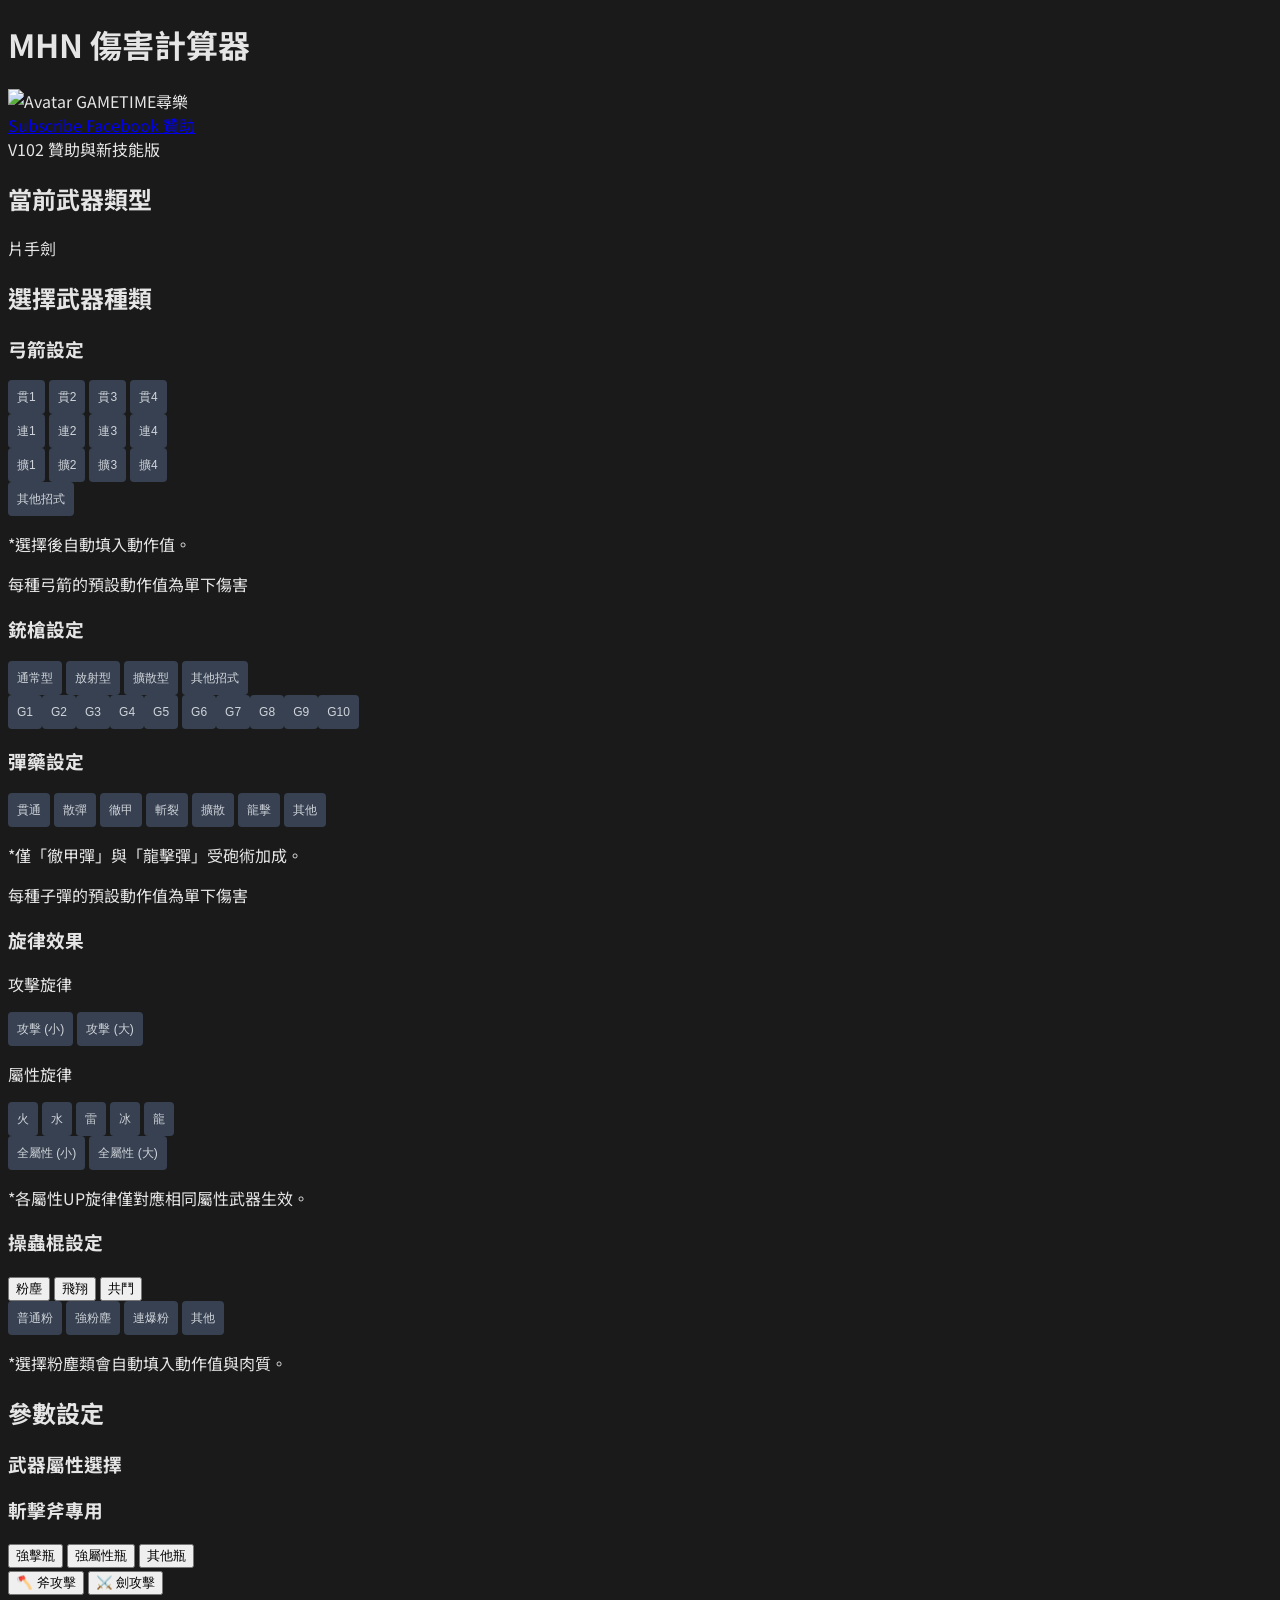
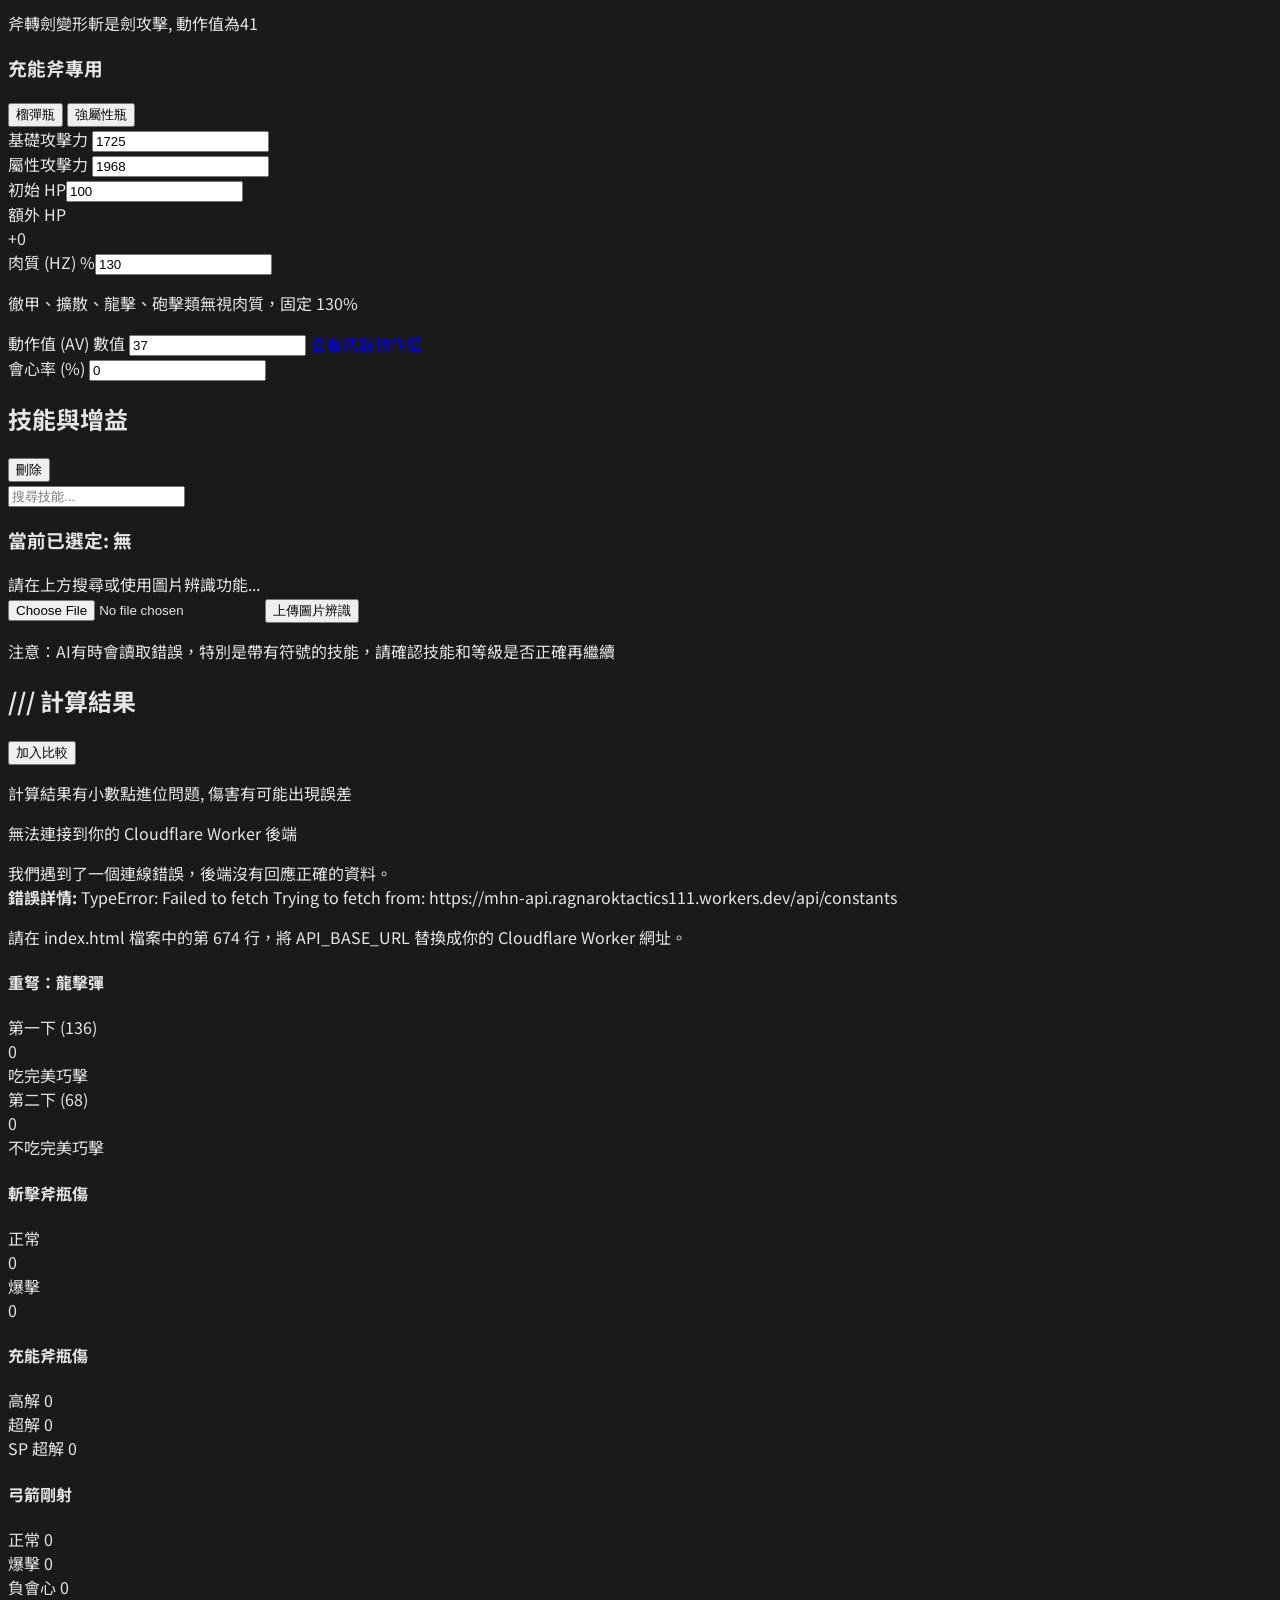
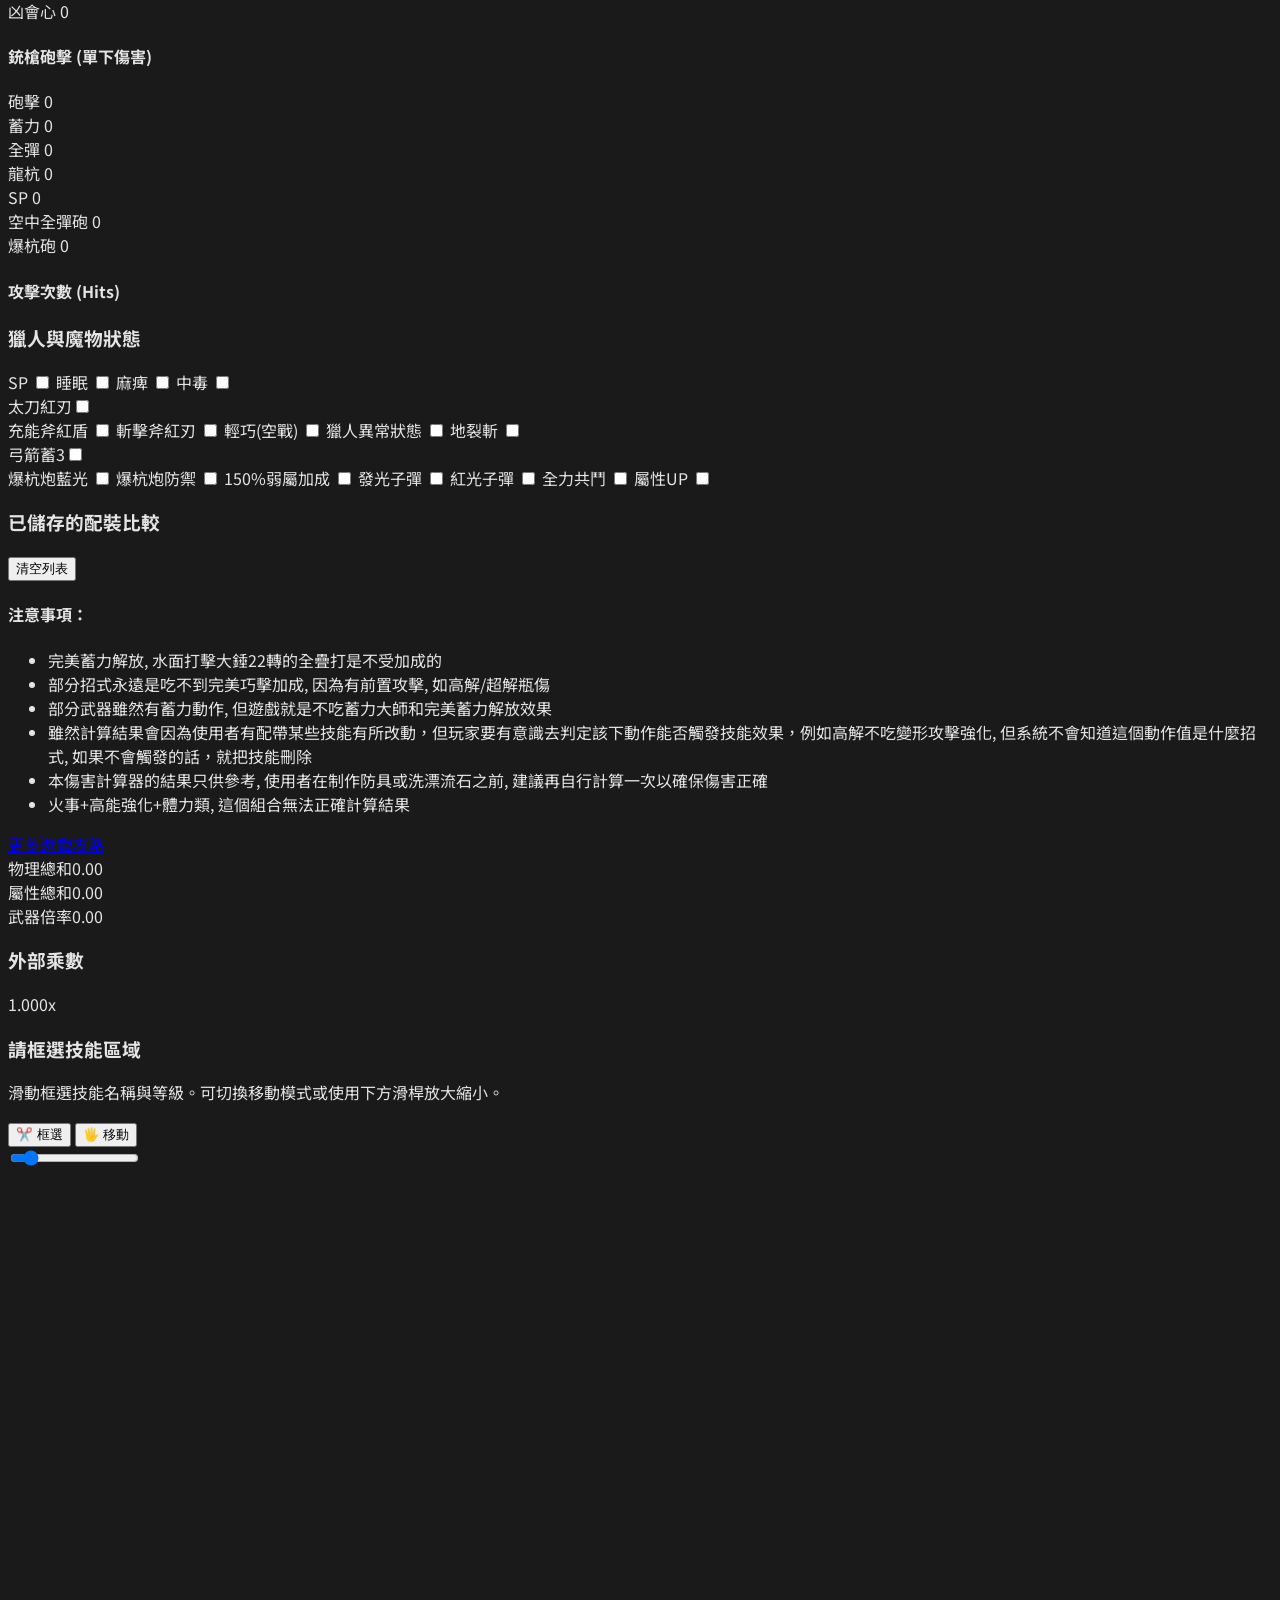
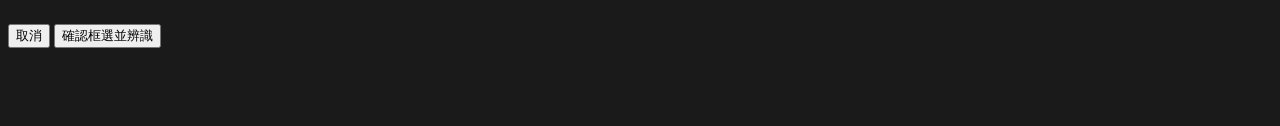
==== commit 5643a1b6: "Add files via upload" ====
--- a/index.html
+++ b/index.html
@@ -670,7 +670,7 @@
     // --- 0. API 網址設定 ---
     // 當你的後端部署到 Cloudflare Worker 後，請將獲得的 Worker 網址填入下方字串中
     // 記得要包含 https:// 並且結尾不要有斜線
-    let API_BASE_URL = 'mhn-api.ragnaroktactics111.workers.dev';
+    let API_BASE_URL = 'https://mhn-api.ragnaroktactics111.workers.dev';
 
 
     // --- 1. 技能與武器資料 (將由後端載入) ---
